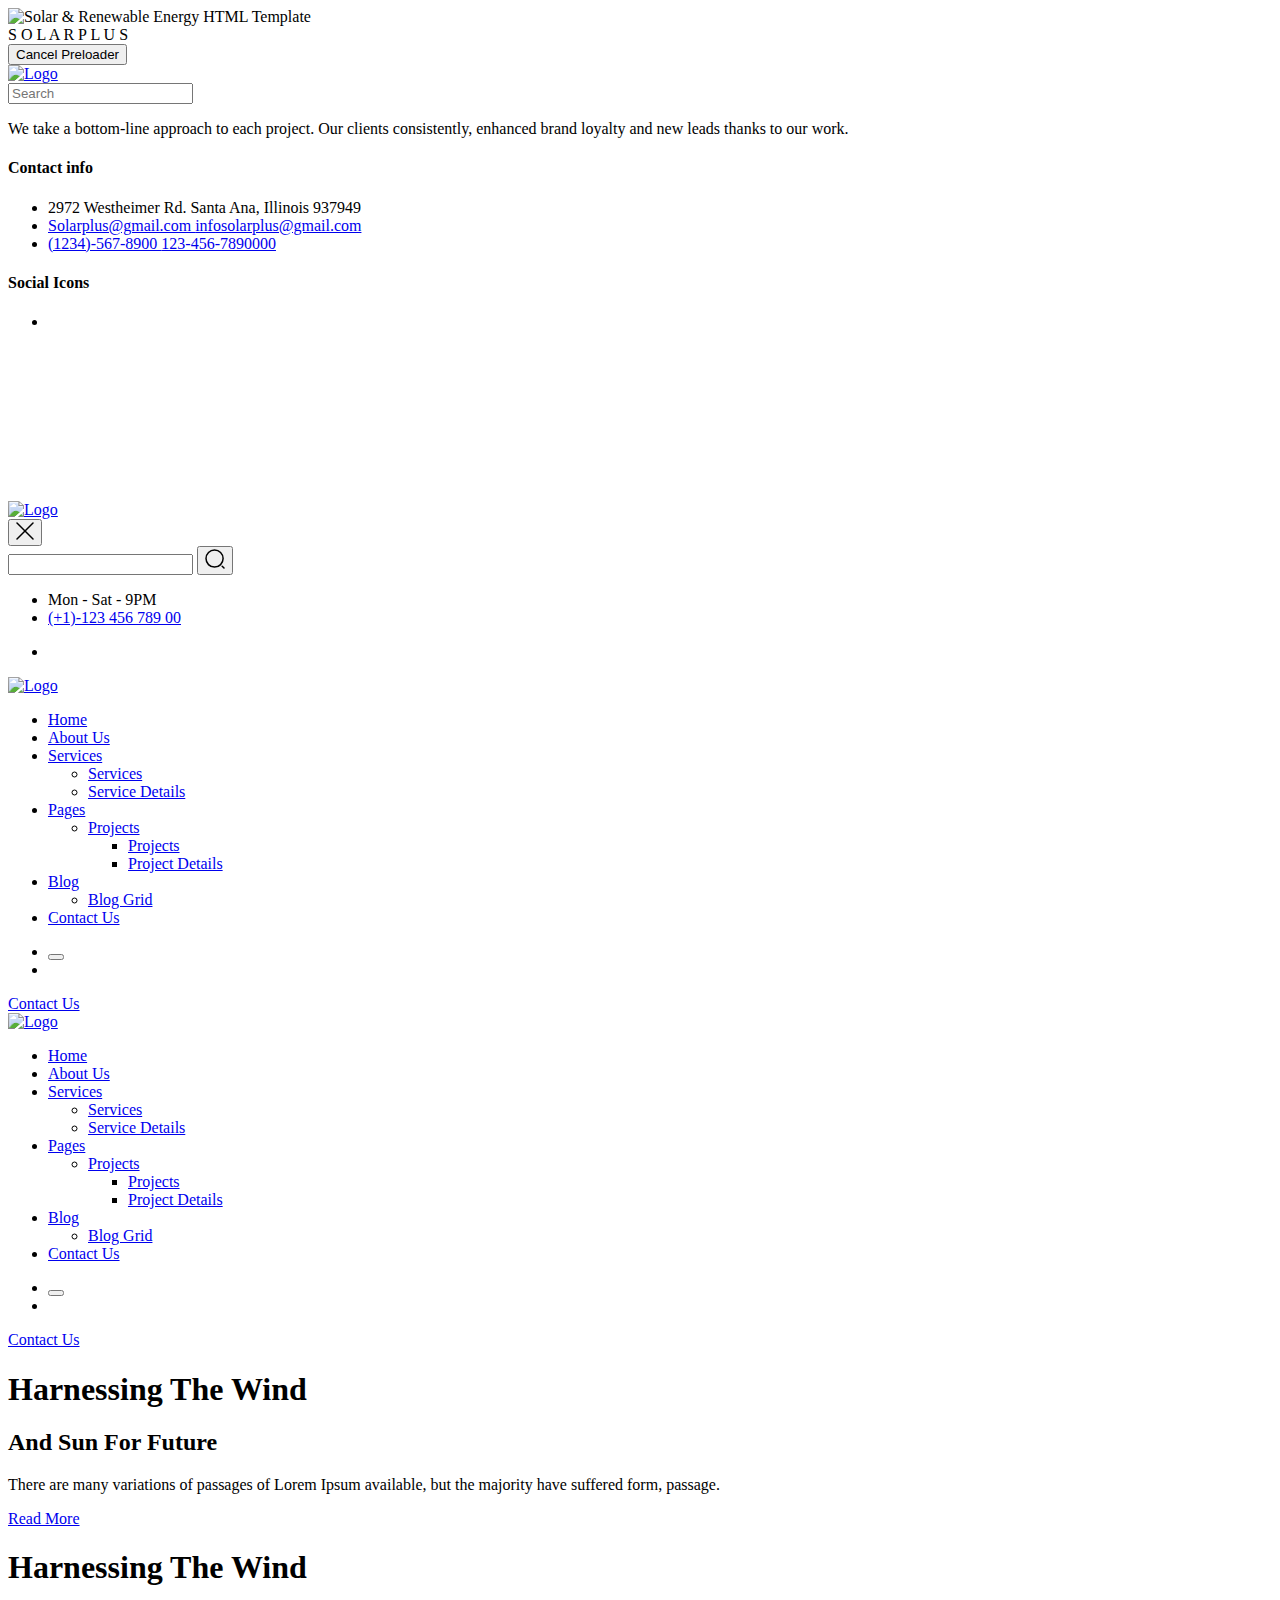
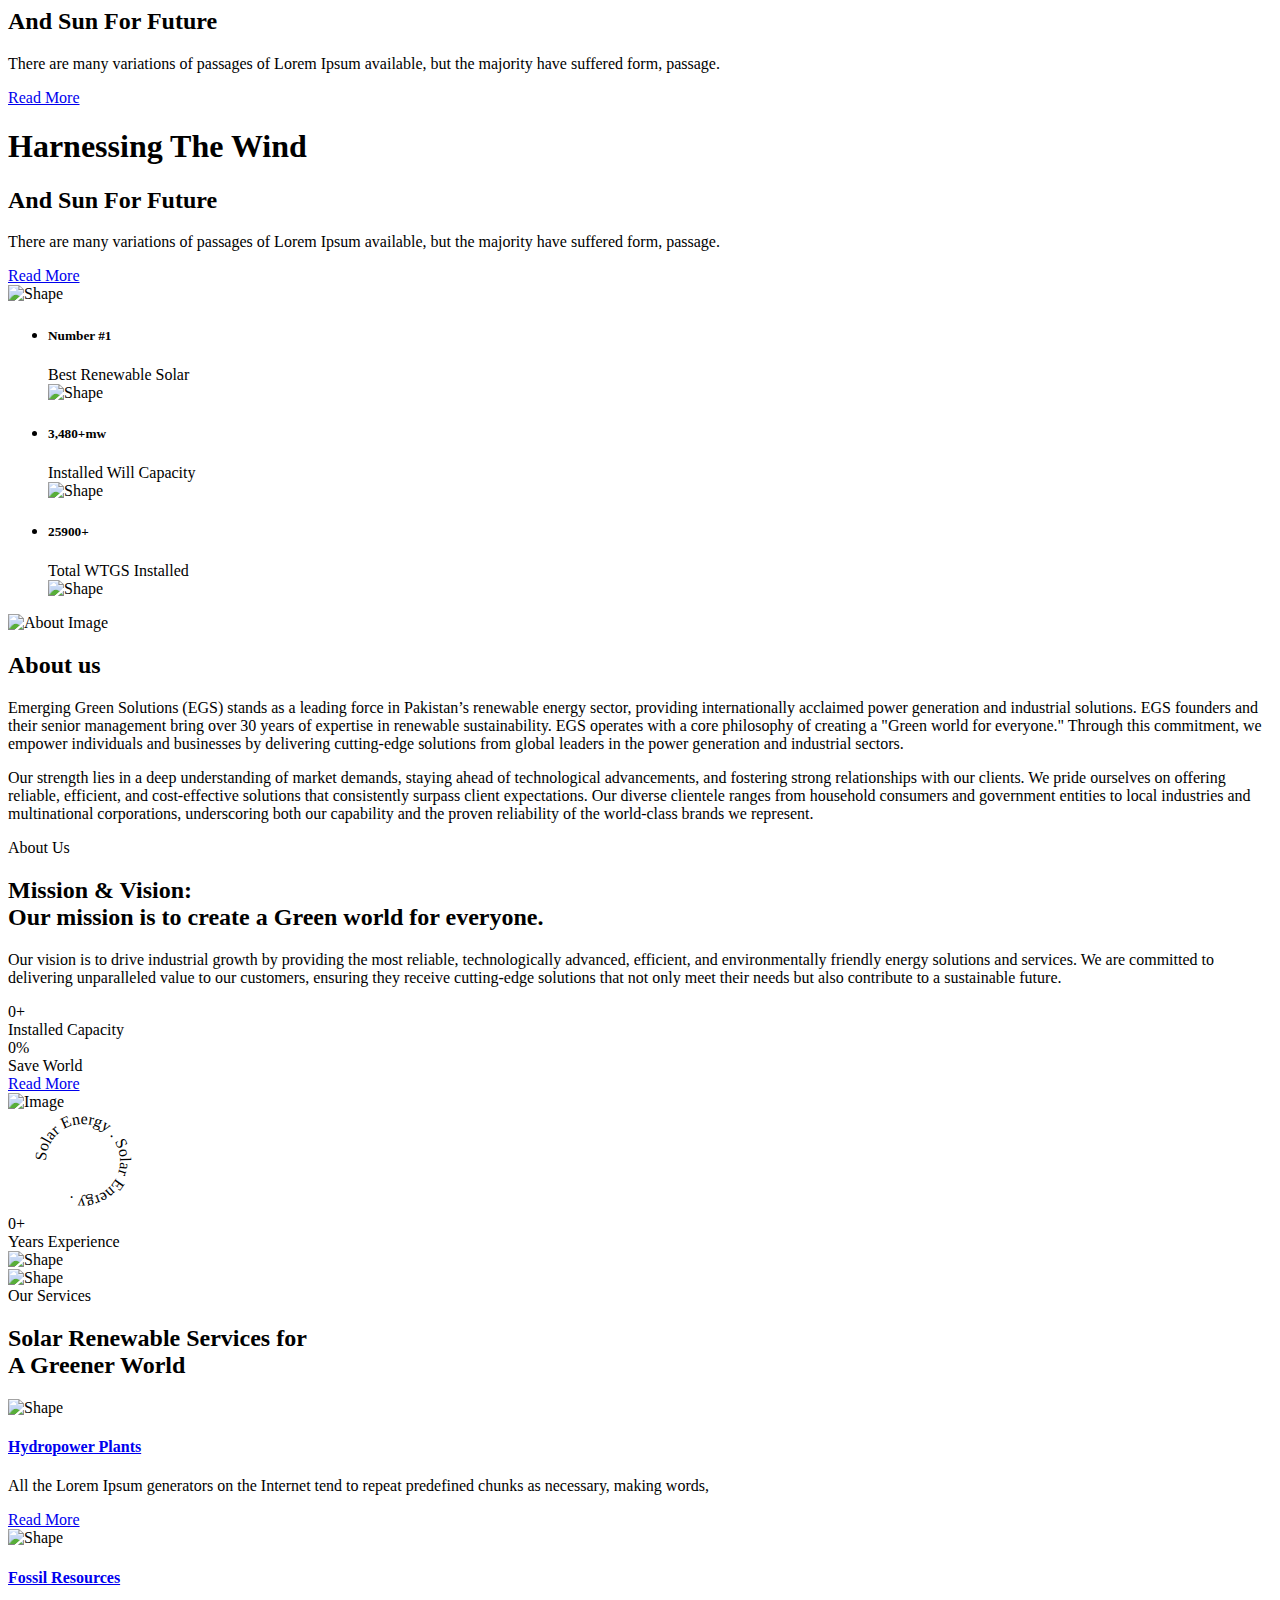
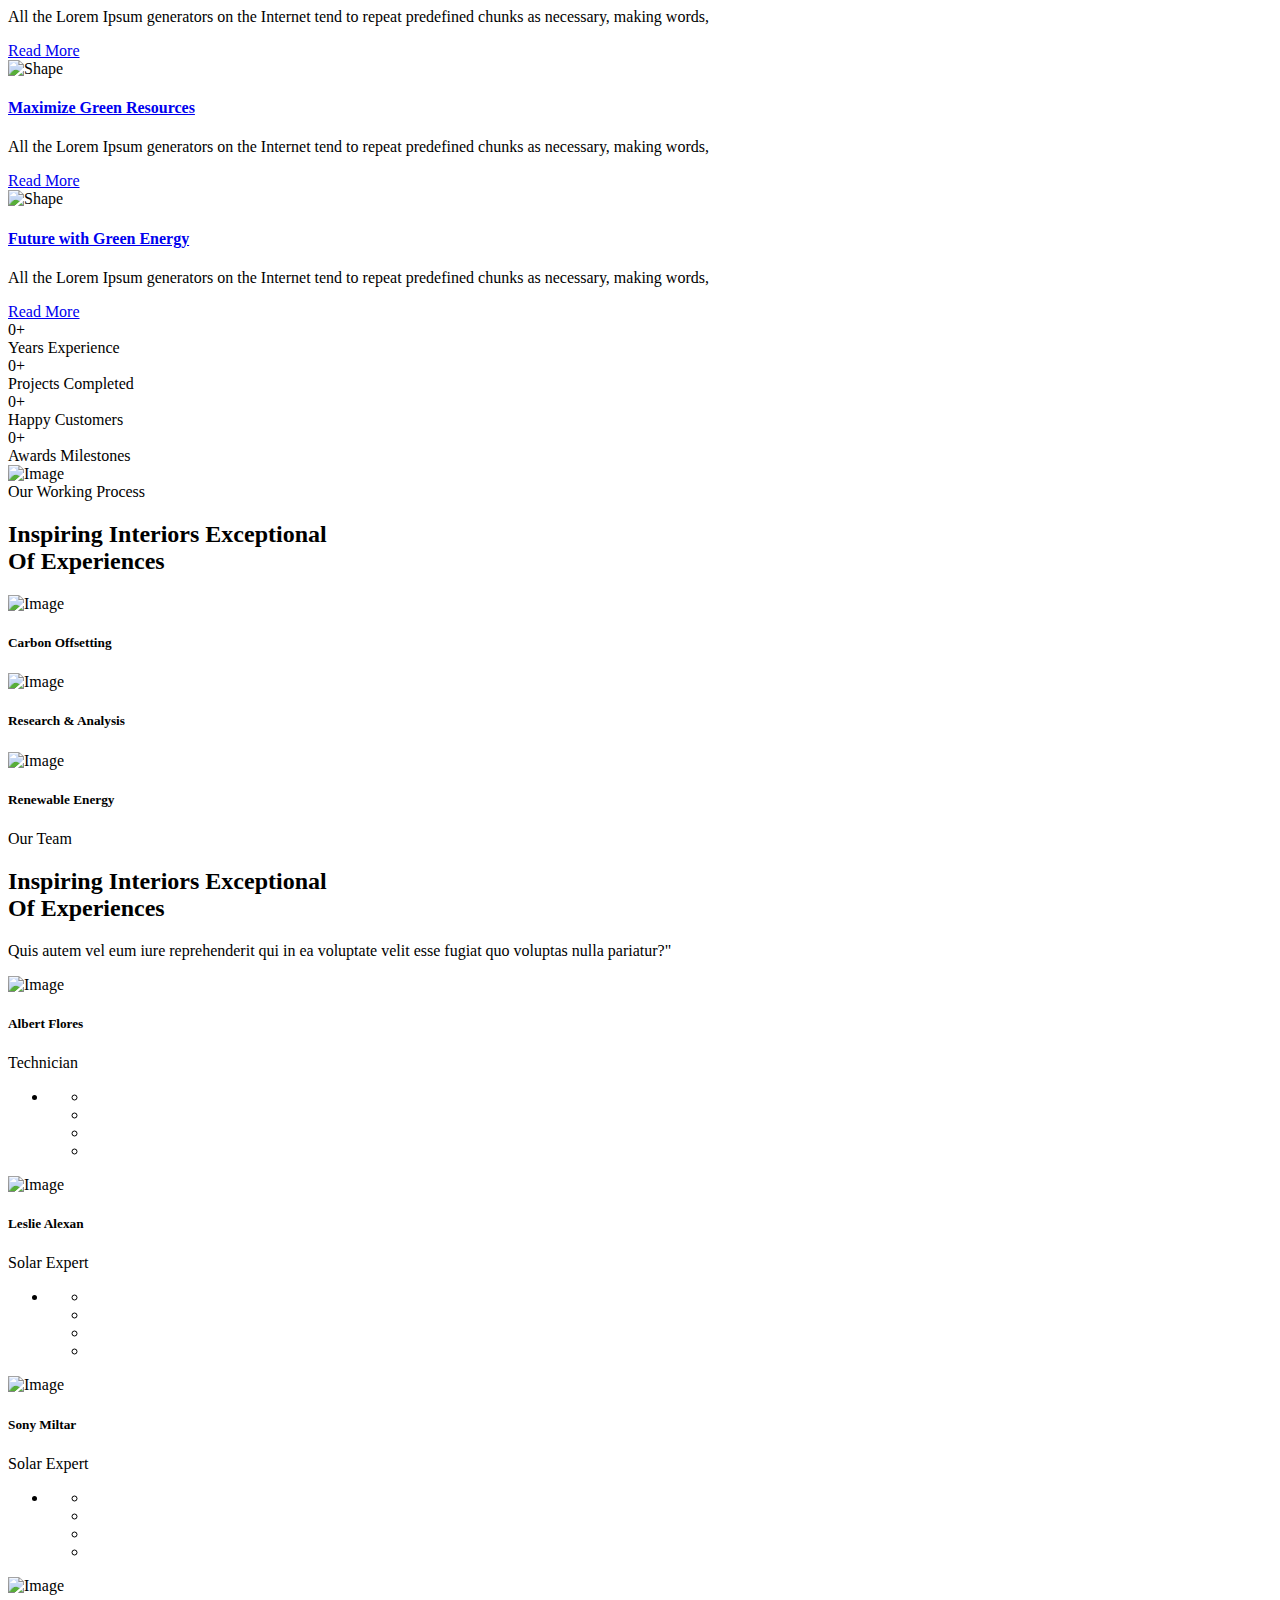
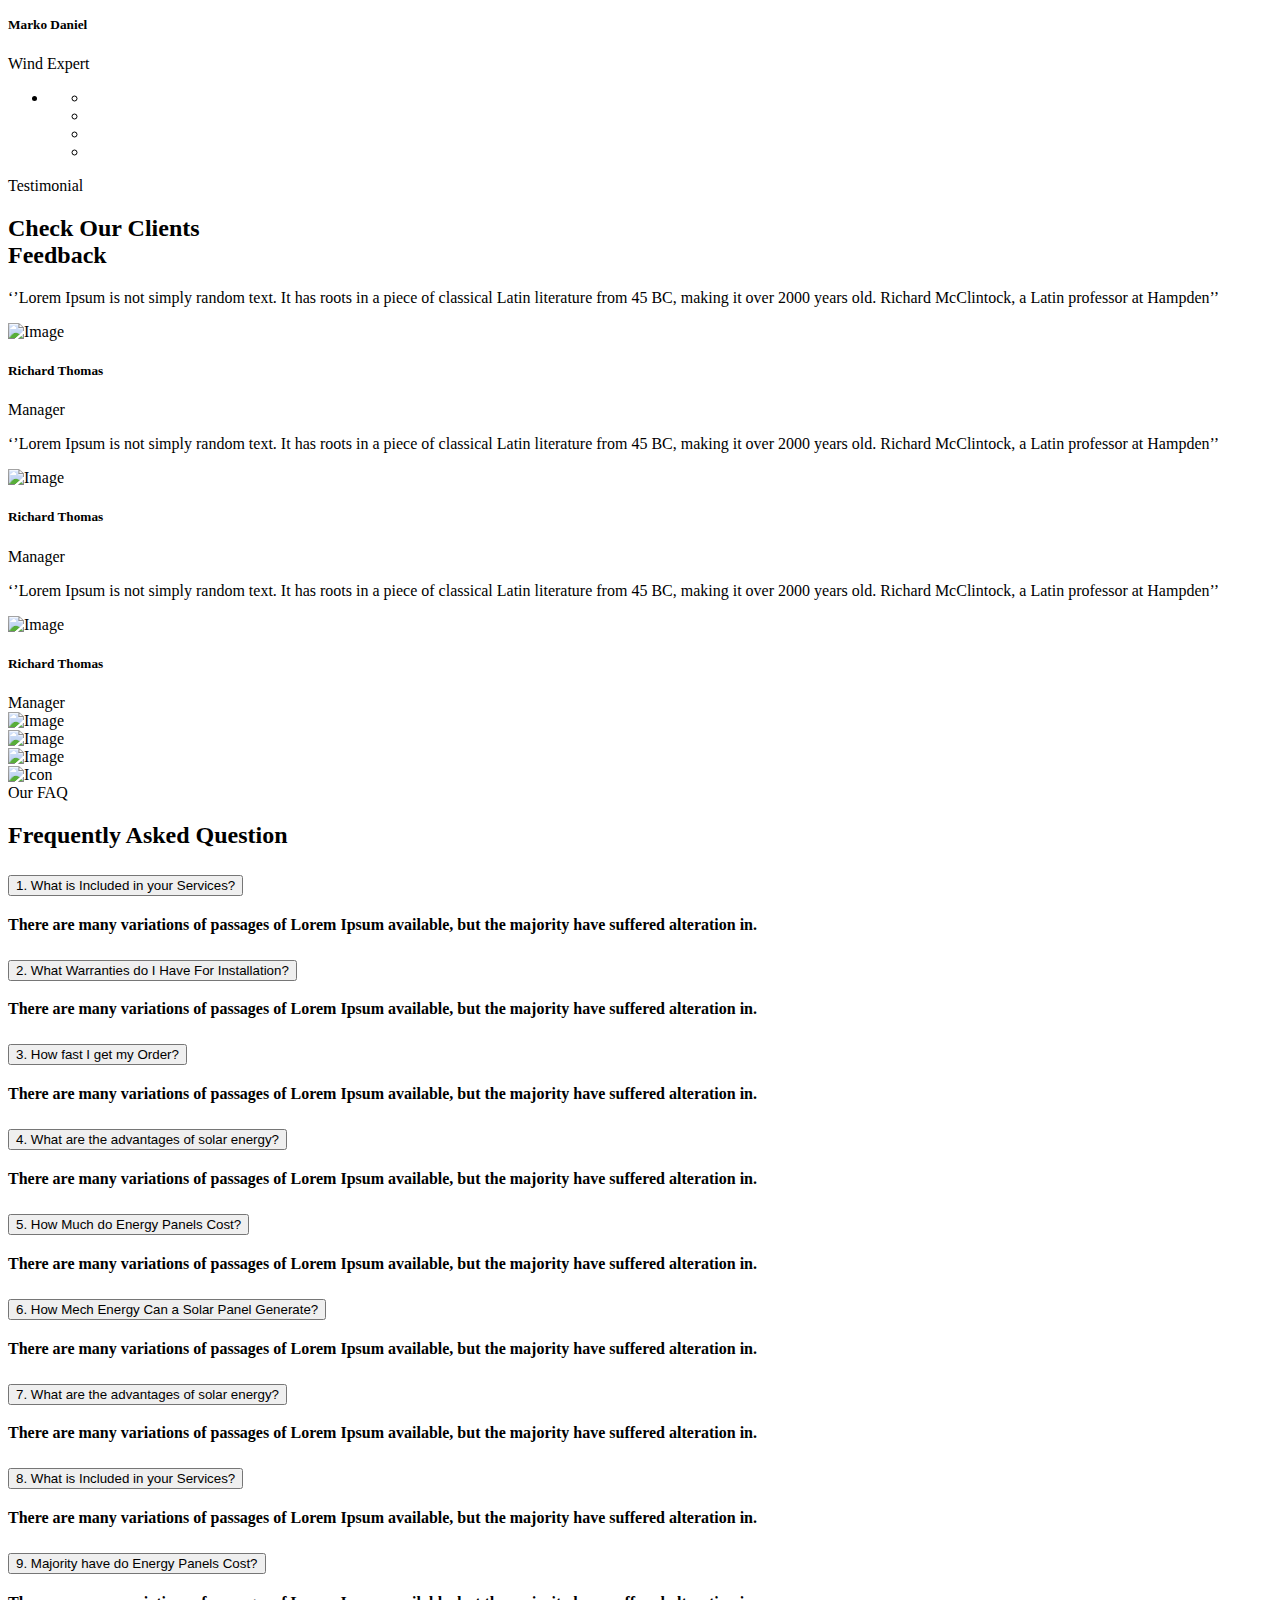
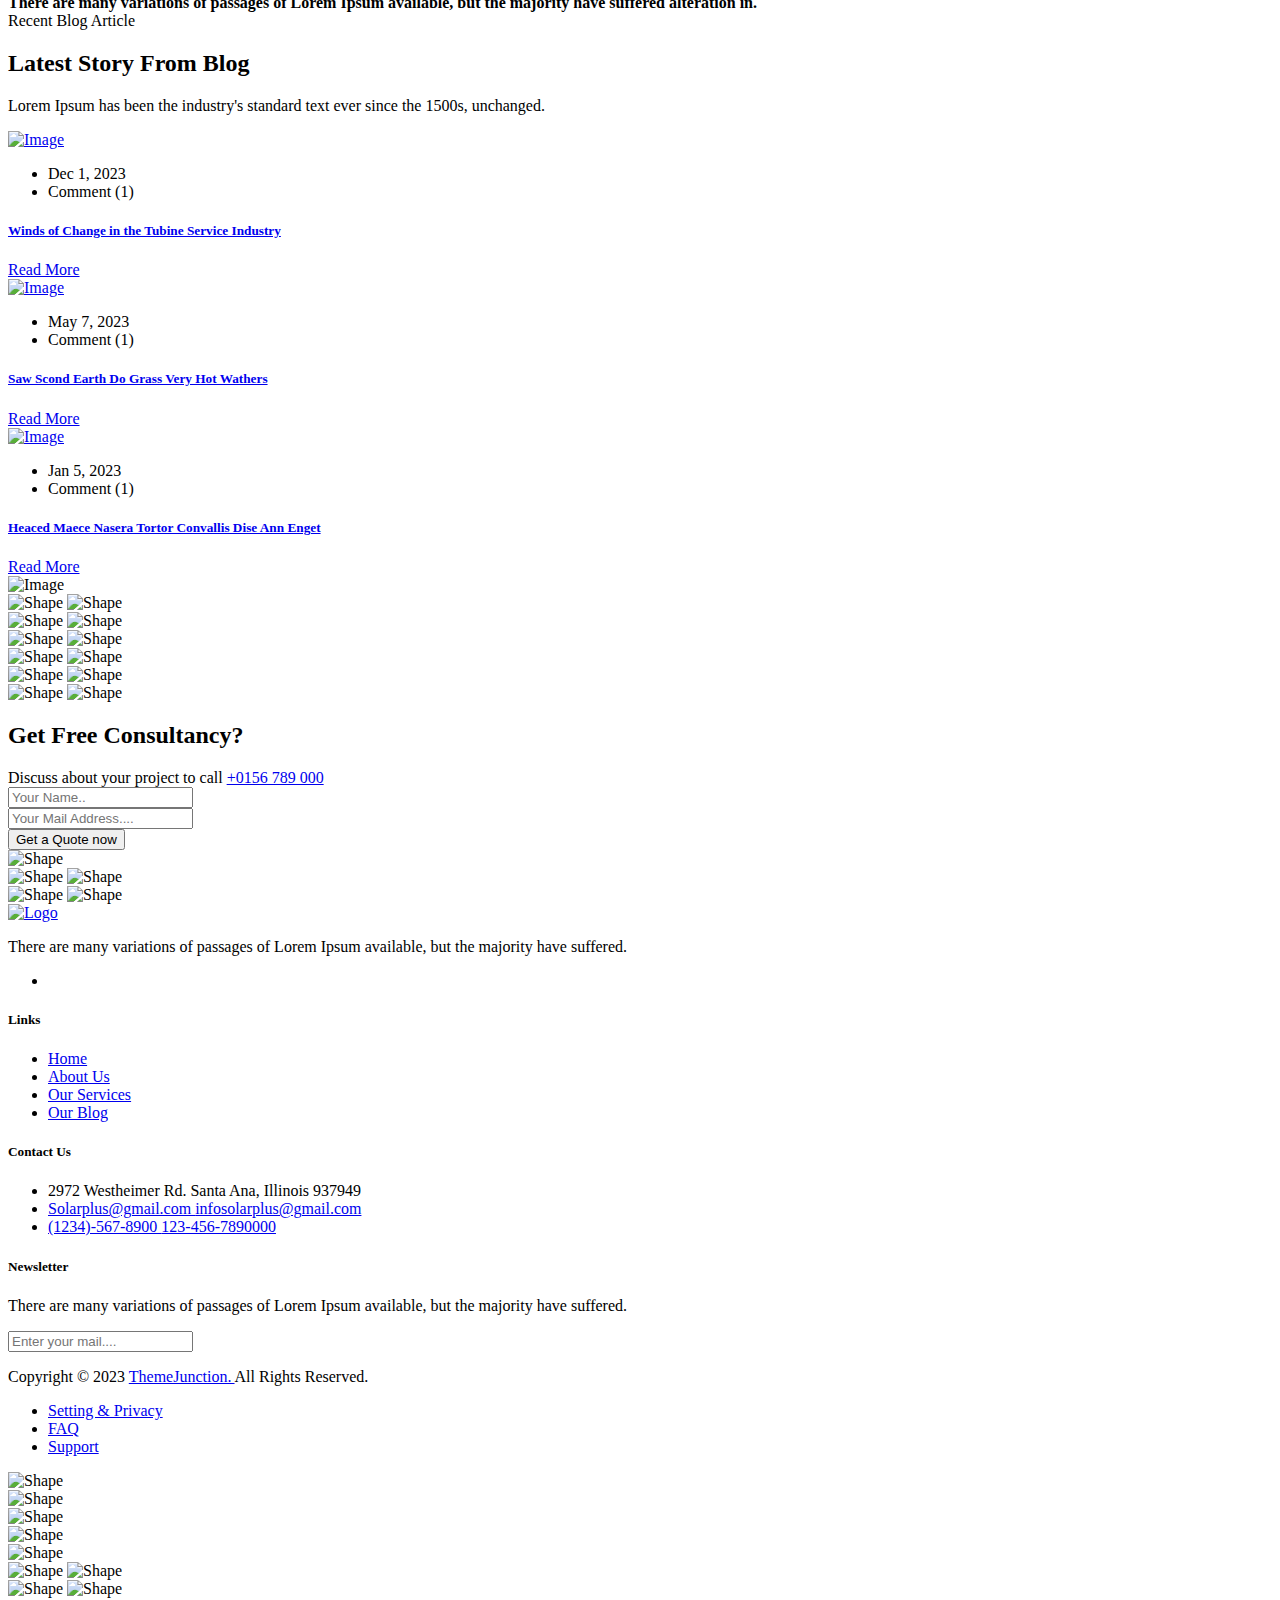
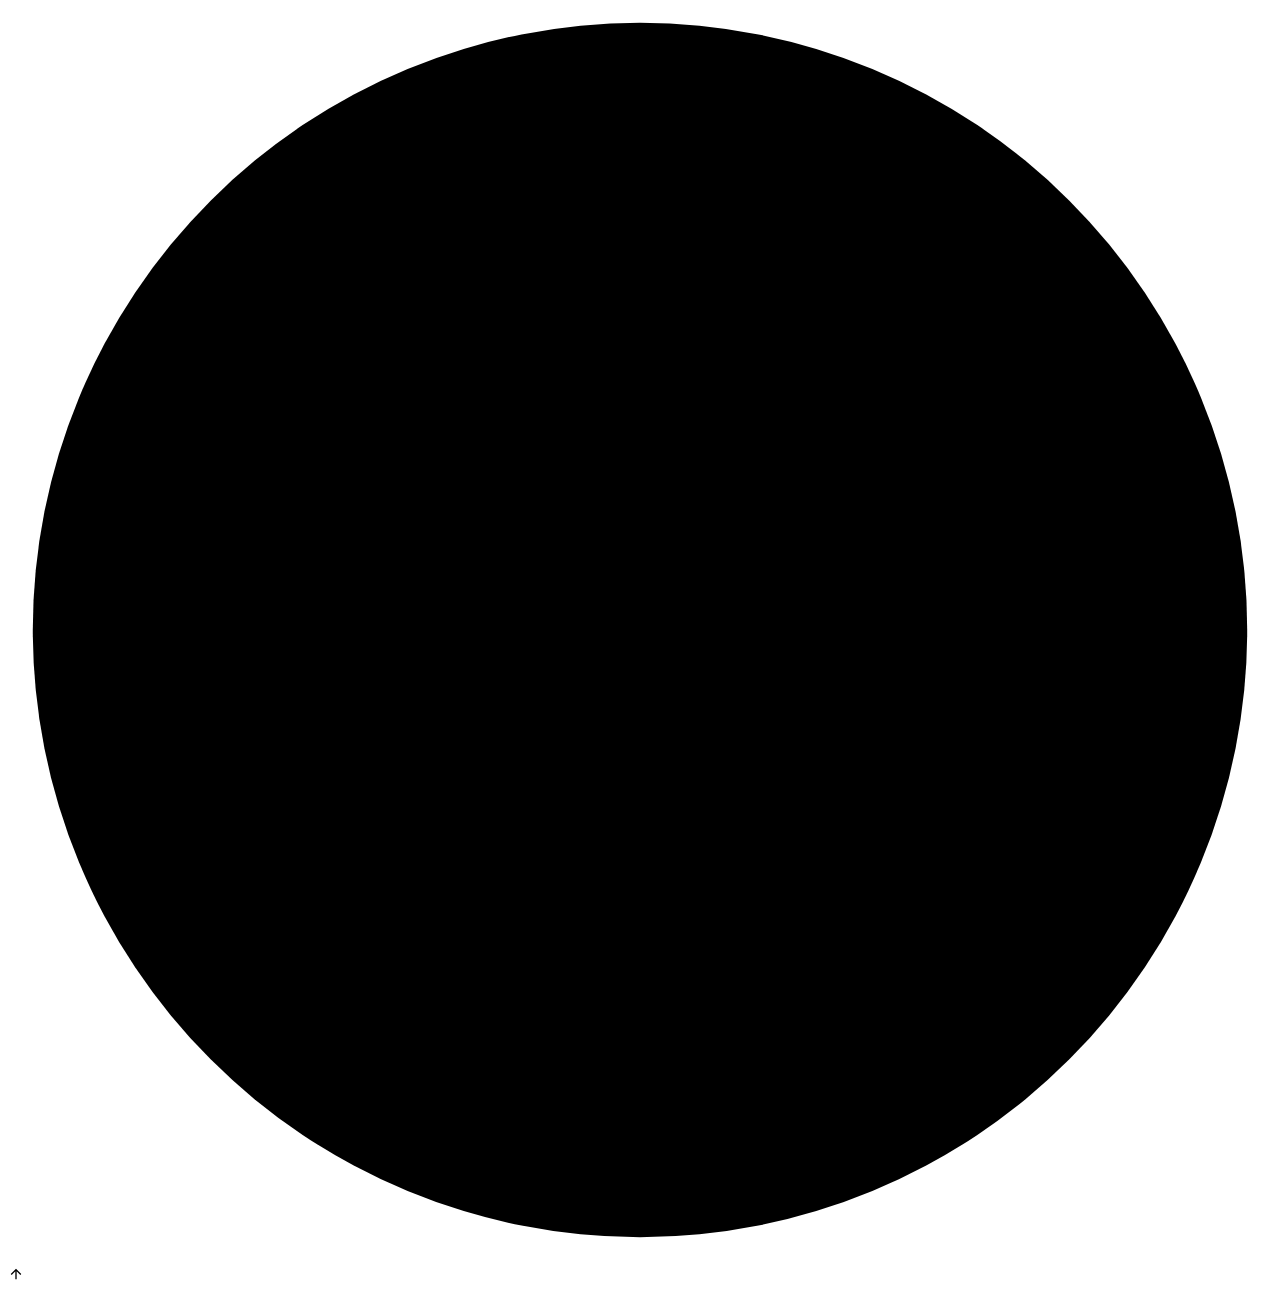
==== index.html @ 1e891305 "without ASSETS" ====
<!DOCTYPE html>
<html class="no-js" lang="en">

<head>
    <meta charset="utf-8" />
    <meta http-equiv="x-ua-compatible" content="ie=edge" />
    <meta name="viewport" content="width=device-width, initial-scale=1" />
    <meta name="description" content="" />

    <!-- Site Title -->
    <title>SolarPlus - Solar & Renewable Energy HTML Template</title>

    <!-- Place favicon.ico in the root directory -->
    <link rel="apple-touch-icon" href="assets/images/fav.svg" />
    <link rel="shortcut icon" type="image/x-icon" href="assets/images/fav.svg" />

    <!-- CSS here -->
    <link rel="stylesheet" href="assets/css/bootstrap.min.css" />
    <link rel="stylesheet" href="assets/css/font-awesome-pro.min.css" />
    <link rel="stylesheet" href="assets/css/flaticon_solar_plus.css" />
    <link rel="stylesheet" href="assets/css/swiper.min.css" />
    <link rel="stylesheet" href="assets/css/odometer.min.css" />
    <link rel="stylesheet" href="assets/css/magnific-popup.css" />
    <link rel="stylesheet" href="assets/css/meanmenu.css" />
    <link rel="stylesheet" href="assets/css/main.css" />
</head>

<body>
    <!-- Preloader start -->
    <div id="preloader" class="preloader">
        <div class="animation-preloader">
            <div class="spinner">
                <div class="loader-icon">
                    <img src="assets/images/fav.svg" alt="Solar & Renewable Energy HTML Template" />
                </div>
            </div>
            <div class="txt-loading">
                <span data-text-preloader="S" class="letters-loading"> S </span>
                <span data-text-preloader="O" class="letters-loading"> O </span>
                <span data-text-preloader="L" class="letters-loading"> L </span>
                <span data-text-preloader="A" class="letters-loading"> A </span>
                <span data-text-preloader="R" class="letters-loading"> R </span>
                <span data-text-preloader="P" class="letters-loading"> P </span>
                <span data-text-preloader="L" class="letters-loading"> L </span>
                <span data-text-preloader="U" class="letters-loading"> U </span>
                <span data-text-preloader="S" class="letters-loading"> S </span>
            </div>
        </div>
        <button class="tj-header-btn btn">Cancel Preloader</button>
    </div>
    <!-- Preloader end -->

    <!-- start: Offcanvas Area -->
    <div id="tj-overlay-bg" class="tj-overlay-canvas"></div>
    <div class="tj-offcanvas-area">
        <div class="tj-offcanvas-header d-flex align-items-center justify-content-between">
            <div class="logo-area text-center">
                <a href="index.html"><img src="assets/images/logos/main-logo.png" alt="Logo" /></a>
            </div>
            <div class="offcanvas-icon">
                <a id="canva_close" href="#">
                    <i class="fa-light fa-xmark"></i>
                </a>
            </div>
        </div>
        <div class="tj-search-box">
            <form action="#">
                <input type="text" class="form-control-1" name="search" id="search" placeholder="Search" />
                <a href="#"> <i class="fal fa-search"></i></a>
            </form>
        </div>
        <!-- Canvas Mobile Menu start -->
        <nav class="right_menu_togle mobile-navbar-menu d-lg-none" id="mobile-navbar-menu"></nav>
        <div class="canvas-content-area d-none d-lg-block">
            <div class="contact-info-list">
                <p class="des">
                    We take a bottom-line approach to each project. Our clients consistently, enhanced brand loyalty
                    and new leads thanks to our work.
                </p>
                <div class="canvas-title">
                    <h4 class="title">Contact info</h4>
                </div>
                <div class="footer-contact">
                    <ul>
                        <li><i class="flaticon-location"></i> 2972 Westheimer Rd. Santa Ana, Illinois 937949</li>
                        <li>
                            <i class="flaticon-open"></i>
                            <a href="mailto:solarplus@gmail.com">Solarplus@gmail.com </a>
                            <a href="mailto:infosolarplus@gmail.com">infosolarplus@gmail.com</a>
                        </li>
                        <li>
                            <i class="flaticon-phone"></i><a href="tel:(1234)5678900">(1234)-567-8900 </a>
                            <a class="d-block" href="tel:1234567890000">123-456-7890000</a>
                        </li>
                    </ul>
                </div>
            </div>
            <div class="offcanvas-share">
                <div class="canvas-title">
                    <h4 class="title">Social Icons</h4>
                </div>
                <ul>
                    <li>
                        <a href="#"><i class="fa-brands fa-x-twitter"></i></a>
                        <a href="#"><i class="fa-brands fa-whatsapp"></i></a>
                        <a href="#"><i class="fa-brands fa-instagram"></i></a>
                        <a href="#"><i class="fa-brands fa-facebook-f"></i></a>
                    </li>
                </ul>
            </div>
            <div class="contact-map">
                <iframe
                    src="https://maps.google.com/maps?q=manhatan&amp;t=&amp;z=13&amp;ie=UTF8&amp;iwloc=&amp;output=embed"
                    style="border: 0" allowfullscreen=""></iframe>
            </div>
        </div>
    </div>
    <!-- end: Offcanvas Area -->

    <!-- start: Search Popup -->
    <div class="search_popup">
        <div class="container">
            <div class="row">
                <div class="col-xxl-12">
                    <div class="search_wrapper">
                        <div class="search_top d-flex justify-content-between align-items-center">
                            <div class="search_logo">
                                <a href="index.html">
                                    <img src="assets/images/logos/main-logo.png" alt="Logo" />
                                </a>
                            </div>
                            <div class="search_close">
                                <button type="button" class="search_close_btn">
                                    <svg width="18" height="18" viewBox="0 0 18 18" fill="none"
                                        xmlns="http://www.w3.org/2000/svg">
                                        <path d="M17 1L1 17" stroke="currentColor" stroke-width="1.5"
                                            stroke-linecap="round" stroke-linejoin="round" />
                                        <path d="M1 1L17 17" stroke="currentColor" stroke-width="1.5"
                                            stroke-linecap="round" stroke-linejoin="round" />
                                    </svg>
                                </button>
                            </div>
                        </div>
                        <div class="search_form">
                            <form action="#">
                                <div class="search_input">
                                    <input class="search-input-field" type="text" placeholder="" />
                                    <span class="search-focus-border"></span>
                                    <button type="submit">
                                        <svg width="20" height="20" viewBox="0 0 20 20" fill="none"
                                            xmlns="http://www.w3.org/2000/svg">
                                            <path
                                                d="M9.55 18.1C14.272 18.1 18.1 14.272 18.1 9.55C18.1 4.82797 14.272 1 9.55 1C4.82797 1 1 4.82797 1 9.55C1 14.272 4.82797 18.1 9.55 18.1Z"
                                                stroke="currentColor" stroke-width="1.5" stroke-linecap="round"
                                                stroke-linejoin="round" />
                                            <path d="M19.0002 19.0002L17.2002 17.2002" stroke="currentColor"
                                                stroke-width="1.5" stroke-linecap="round" stroke-linejoin="round" />
                                        </svg>
                                    </button>
                                </div>
                            </form>
                        </div>
                    </div>
                </div>
            </div>
        </div>
    </div>
    <div class="search-popup-overlay"></div>
    <!-- end: Search Popup -->

    <!-- start: Header Area -->
    <header class="tj-header-area header-absolute header-1">
        <div class="tj-header-topbar-area">
            <div class="container">
                <div class="row">
                    <div class="col-lg-12">
                        <div class="header-content-area">
                            <div class="header-info">
                                <ul>
                                    <li><i class="flaticon-back-in-time"></i>Mon - Sat - 9PM</li>
                                    <li>
                                        <i class="flaticon-phone"></i><a href="tel:(+1)-12345678900">(+1)-123 456 789
                                            00</a>
                                    </li>
                                </ul>
                            </div>
                            <div class="header-share">
                                <ul>
                                    <li>
                                        <a href="#"><i class="fa-brands fa-x-twitter"></i></a>
                                        <a href="#"><i class="fa-brands fa-whatsapp"></i></a>
                                        <a href="#"><i class="fa-brands fa-instagram"></i></a>
                                        <a href="#"><i class="fa-brands fa-facebook-f"></i></a>
                                    </li>
                                </ul>
                            </div>
                        </div>
                    </div>
                </div>
            </div>
        </div>
        <div class="tj-bottom-content-area">
            <div class="container">
                <div class="row">
                    <div class="col-lg-12">
                        <div class="bottom-content-area">
                            <div class="menu-area">
                                <div class="logo-area">
                                    <a href="index.html"><img src="assets/images/logos/main-logo.png" alt="Logo" /></a>
                                </div>
                                <div class="tj-menu-area d-lg-block d-none">
                                    <nav>
                                        <ul>
                                            <li>
                                                <a href="index.html">Home</a>
                                                
                                            </li>
                                            <li>
                                                <a href="about-us.html">About Us</a>
                                            </li>
                                            <li class="has-dropdown">
                                                <a href="services.html">Services</a>
                                                <ul class="sub-menu">
                                                    <li>
                                                        <a href="services.html">Services</a>
                                                    </li>
                                                    <li>
                                                        <a href="service-details.html">Service Details</a>
                                                    </li>
                                                </ul>
                                            </li>
                                            <li class="has-dropdown">
                                                <a href="javascript:void(0)">Pages</a>
                                                <ul class="sub-menu">
                                                    <li class="has-dropdown">
                                                        <a href="project.html">Projects</a>
                                                        <ul class="sub-menu">
                                                            <li>
                                                                <a href="project.html">Projects</a>
                                                            </li>
                                                            <li>
                                                                <a href="project-details.html">Project Details</a>
                                                            </li>
                                                        </ul>
                                                    </li>

                                                </ul>
                                            </li>
                                            <li class="has-dropdown">
                                                <a href="blog.html">Blog</a>
                                                <ul class="sub-menu">
                                                    <li>
                                                        <a href="blog-grid.html">Blog Grid</a>
                                                    </li>
                                                </ul>
                                            </li>
                                            <li><a href="contact.html">Contact Us</a></li>
                                        </ul>
                                    </nav>
                                </div>
                            </div>
                            <div class="info-right-item">
                                <div class="info-navbar">
                                    <ul>
                                        <li class="header_searce">
                                            <button class="search-btn">
                                                <i class="flaticon-search"></i>
                                            </button>
                                        </li>
                                        <li>
                                            <a class="canva_expander nav-menu-link menu-button" href="#"><i
                                            class="flaticon-menu"></i></a>
                                        </li>
                                    </ul>
                                </div>
                                <div class="info-item d-none d-md-block">
                                    <a class="tj-header-btn btn" href="contact.html">Contact Us <i
                                    class="flaticon-right-arrow"></i></a>
                                </div>
                            </div>
                        </div>
                    </div>
                </div>
            </div>
        </div>
    </header>
    <header class="tj-header-area header-sticky header-1">
        <div class="tj-bottom-content-area">
            <div class="container">
                <div class="row">
                    <div class="col-lg-12">
                        <div class="bottom-content-area">
                            <div class="menu-area">
                                <div class="logo-area">
                                    <a href="index.html"><img src="assets/images/logos/main-logo.png" alt="Logo" /></a>
                                </div>
                                <div class="tj-menu-area d-lg-block d-none" id="main-menu">
                                    <nav id="mobile-menu">
                                        <ul>
                                            <li class="has-dropdown current-menu-item">
                                                <a href="index.html">Home</a>
                                            </li>
                                            <li>
                                                <a href="about-us.html">About Us</a>
                                            </li>
                                            <li class="has-dropdown">
                                                <a href="services.html">Services</a>
                                                <ul class="sub-menu">
                                                    <li>
                                                        <a href="services.html">Services</a>
                                                    </li>
                                                    <li>
                                                        <a href="service-details.html">Service Details</a>
                                                    </li>
                                                </ul>
                                            </li>
                                            <li class="has-dropdown">
                                                <a href="javascript:void(0)">Pages</a>
                                                <ul class="sub-menu">
                                                    <li class="has-dropdown">
                                                        <a href="project.html">Projects</a>
                                                        <ul class="sub-menu">
                                                            <li>
                                                                <a href="project.html">Projects</a>
                                                            </li>
                                                            <li>
                                                                <a href="project-details.html">Project Details</a>
                                                            </li>
                                                        </ul>
                                                    </li>

                                                </ul>
                                            </li>
                                            <li class="has-dropdown">
                                                <a href="blog.html">Blog</a>
                                                <ul class="sub-menu">
                                                    <li>
                                                        <a href="blog-grid.html">Blog Grid</a>
                                                    </li>

                                                </ul>
                                            </li>
                                            <li><a href="contact.html">Contact Us</a></li>
                                        </ul>
                                    </nav>
                                </div>
                            </div>
                            <div class="info-right-item">
                                <div class="info-navbar">
                                    <ul>
                                        <li class="header_searce">
                                            <button class="search-btn">
                                                <i class="flaticon-search"></i>
                                            </button>
                                        </li>
                                        <li>
                                            <a class="canva_expander nav-menu-link menu-button" href="#"><i
                                            class="flaticon-menu"></i></a>
                                        </li>
                                    </ul>
                                </div>
                                <div class="info-item d-none d-md-block">
                                    <a class="tj-header-btn btn" href="contact.html">Contact Us <i
                                    class="flaticon-right-arrow"></i></a>
                                </div>
                            </div>
                        </div>
                    </div>
                </div>
            </div>
        </div>
    </header>
    <!-- end: Header Area -->

    <main class="site-main">
        <!--=========== Slider Section Start =========-->
        <section class="tj-slider-section">
            <div class="swiper hero-slider">
                <div class="swiper-wrapper">
                    <div class="swiper-slide tj-slider-item">
                        <div class="slider-bg-image" data-bg-image="assets/images/banner/banner-1.jpg"></div>
                        <div class="container">
                            <div class="slider-content">
                                <h1 class="slider-title">Harnessing The Wind</h1>
                                <h2 class="slider-sub-title">And Sun <span>For Future</span></h2>
                                <div class="slider-text">
                                    <div class="desc">
                                        <p>
                                            There are many variations of passages of Lorem Ipsum available, but the
                                            majority have suffered form, passage.
                                        </p>
                                    </div>
                                    <div class="slider-button d-flex">
                                        <a class="tj-transparent-btn btn" href="contact.html">
                                            Read More <i class="flaticon-right-arrow"></i>
                                        </a>
                                    </div>
                                </div>
                            </div>
                        </div>
                    </div>
                    <div class="swiper-slide tj-slider-item">
                        <div class="slider-bg-image" data-bg-image="assets/images/banner/banner-2.jpg"></div>
                        <div class="container">
                            <div class="slider-content">
                                <h1 class="slider-title">Harnessing The Wind</h1>
                                <h2 class="slider-sub-title">And Sun <span>For Future</span></h2>
                                <div class="slider-text">
                                    <div class="desc">
                                        <p>
                                            There are many variations of passages of Lorem Ipsum available, but the
                                            majority have suffered form, passage.
                                        </p>
                                    </div>
                                    <div class="slider-button d-flex">
                                        <a class="tj-transparent-btn btn" href="contact.html">
                                            Read More <i class="flaticon-right-arrow"></i>
                                        </a>
                                    </div>
                                </div>
                            </div>
                        </div>
                    </div>
                    <div class="swiper-slide tj-slider-item">
                        <div class="slider-bg-image" data-bg-image="assets/images/banner/banner-3.jpg"></div>
                        <div class="container">
                            <div class="slider-content">
                                <h1 class="slider-title">Harnessing The Wind</h1>
                                <h2 class="slider-sub-title">And Sun <span>For Future</span></h2>
                                <div class="slider-text">
                                    <div class="desc">
                                        <p>
                                            There are many variations of passages of Lorem Ipsum available, but the
                                            majority have suffered form, passage.
                                        </p>
                                    </div>
                                    <div class="slider-button d-flex">
                                        <a class="tj-transparent-btn btn" href="contact.html">
                                            Read More <i class="flaticon-right-arrow"></i>
                                        </a>
                                    </div>
                                </div>
                            </div>
                        </div>
                    </div>
                </div>
                <div class="swiper-pagination"></div>
            </div>
            <div class="slider-sec-shape">
                <img src="assets/images/shape/hero-shape.svg" alt="Shape" />
            </div>
            <div class="tj-service-item">
                <ul class="dot-style">
                    <li>
                        <div class="service-content">
                            <div class="service-icon">
                                <i class="flaticon-solar-panel"></i>
                            </div>
                            <div class="service-text">
                                <h5 class="title">Number #1</h5>
                                <span class="sub-title">Best Renewable Solar</span>
                            </div>
                            <div class="item-shape">
                                <img src="assets/images/shape/service-1.svg" alt="Shape" />
                            </div>
                        </div>
                    </li>
                    <li>
                        <div class="service-content">
                            <div class="service-icon">
                                <i class="flaticon-solar-energy"></i>
                            </div>
                            <div class="service-text">
                                <h5 class="title">3,480+mw</h5>
                                <span class="sub-title">Installed Will Capacity</span>
                            </div>
                            <div class="item-shape">
                                <img src="assets/images/shape/service-1.svg" alt="Shape" />
                            </div>
                        </div>
                    </li>
                    <li>
                        <div class="service-content">
                            <div class="service-icon">
                                <i class="flaticon-battery"></i>
                            </div>
                            <div class="service-text">
                                <h5 class="title">25900+</h5>
                                <span class="sub-title">Total WTGS Installed</span>
                            </div>
                            <div class="item-shape">
                                <img src="assets/images/shape/service-1.svg" alt="Shape" />
                            </div>
                        </div>
                    </li>
                </ul>
            </div>
        </section>
        <!--=========== Slider Section End =========-->

        <!--=========== About Section Start =========-->
        <!-- <section class=""></section>
        <div class="container">
            <div class="row align-items-center">
                
                <div class="col-xl-7 col-lg-7">
                    <div>
                        <div class="about-lg-image">
                            <img src="assets/images/about/about11.jpg" alt="Image" />
                            
                        </div>
                    </div>
                </div>
                <div class="col-xl-5 col-lg-5">
                    <div class="about-content-one">
                        <div class="tj-sec-heading">
                            <h2 class="sec-title">
                                About us <br />
                            </h2>
                            <div class="check">
                                <p>
                                    Emerging Green Solutions (EGS) stands as a leading force in Pakistan’s renewable energy sector, 
                                    providing internationally acclaimed power generation and industrial solutions. EGS founders and
                                     their senior management brings over 30 years of expertise in renewable sustainability, EGS operates 
                                     with a core philosophy of creating a "Green world for everyone." Through this commitment,
                                      we empower individuals and businesses by delivering 
                                    cutting-edge solutions from global leaders in the power generation and industrial sectors.
                                </p>
                            </div>
                            <div>
                                <p class="checkthis"></p>
                                    Our strength lies in a deep understanding of market demands, staying ahead of technological advancements,
                                     and fostering strong relationships with our clients. We pride ourselves on offering reliable, efficient,
                                      and cost-effective solutions that consistently surpass client expectations. Our diverse clientele ranges 
                                      from household consumers and government entities to local industries and multinational corporations, 
                                      underscoring both our capability and the proven reliability of the world-class brands we represent.
                                </p>
                            </div>
                        </div>
                    </div>
                </div>
            </div>
        </div>
    </section> -->
    <section class="about-section">
        <div class="container">
            <div class="row align-items-center">
                <!-- Image Section -->
                <div class="col-12 col-lg-6 mb-4 mb-lg-0">
                    <div class="about-lg-image">
                        <img src="assets/images/about/about11.jpg" alt="About Image" class="img-fluid" />
                    </div>
                </div>
                <!-- Content Section -->
                <div class="col-12 col-lg-6">
                    <div class="about-content">
                        <h2 class="section-title">About us</h2>
                        <!-- First paragraph -->
                        <div class="content-text">
                            <p class="text-primary">
                                Emerging Green Solutions (EGS) stands as a leading force in Pakistan’s renewable energy sector,
                                providing internationally acclaimed power generation and industrial solutions. EGS founders and
                                their senior management bring over 30 years of expertise in renewable sustainability. EGS operates
                                with a core philosophy of creating a "Green world for everyone." Through this commitment,
                                we empower individuals and businesses by delivering cutting-edge solutions from global leaders in
                                the power generation and industrial sectors.
                            </p>
                        </div>
                        <!-- Second paragraph -->
                        <div class="content-text">
                            <p class="text-secondary">
                                Our strength lies in a deep understanding of market demands, staying ahead of technological advancements,
                                and fostering strong relationships with our clients. We pride ourselves on offering reliable, efficient,
                                and cost-effective solutions that consistently surpass client expectations. Our diverse clientele ranges
                                from household consumers and government entities to local industries and multinational corporations,
                                underscoring both our capability and the proven reliability of the world-class brands we represent.
                            </p>
                        </div>
                    </div>
                </div>
            </div>
        </div>
    </section>
    




        <section class="tj-about-section">
            <div class="container">
                <div class="row align-items-center">
                    <div class="col-xl-7 col-lg-12">
                        <div class="about-content-one">
                            <div class="tj-sec-heading">
                                <span class="sub-title">About Us</span>
                                <h2 class="sec-title">
                                    Mission & Vision: <br />
                                    <span>Our mission is to create a Green world for everyone.</span>
                                </h2>
                                <div class="desc">
                                    <p>
                                        Our vision is to drive industrial growth by providing the most reliable, technologically advanced,
                                         efficient, and environmentally friendly energy solutions and services. We are committed to delivering
                                          unparalleled value to our customers, ensuring they receive cutting-edge solutions that not only meet
                                           their needs but also contribute to a sustainable future.
                                    </p> 
                                </div>
                            </div>
                            <div class="fun-fact-area">
                                <div class="counter-item">
                                    <div class="about-icon">
                                        <i class="flaticon-solar-panel-1"></i>
                                    </div>
                                    <div class="counter-number">
                                        <div class="tj-count">
                                            <span class="odometer" data-count="14000">0</span>+
                                        </div>
                                        <span class="sub-title">Installed Capacity</span>
                                    </div>
                                </div>
                                <div class="counter-item">
                                    <div class="about-icon">
                                        <i class="flaticon-solar-cell"></i>
                                    </div>
                                    <div class="counter-number">
                                        <div class="tj-count"><span class="odometer" data-count="70">0</span>%</div>
                                        <span class="sub-title">Save World</span>
                                    </div>
                                </div>
                            </div>
                            <div class="tj-about-button d-flex">
                                <a class="tj-primary-btn btn" href="about-us.html">
                                    Read More <i class="flaticon-right-arrow"></i>
                                </a>
                            </div>
                        </div>
                    </div>
                    <div class="col-xl-5 col-lg-12">
                        <div class="about-image-group">
                            <div class="about-lg-image">
                                <img src="assets/images/about/about-1.jpg" alt="Image" />
                                <div class="about-circle">
                                    <div class="video-play">
                                        <a class="venobox popup-videos-button" data-autoplay="true" data-vbtype="video"
                                            href="https://www.youtube.com/watch?v=ADmQTw4qqTY">
                                            <i class="fa-solid fa-play"></i>
                                            <svg class="shape-1" viewBox="0 0 100 100" width="150" height="100">
                                                <defs>
                                                    <path id="circle" d="
                                                          M 50, 50
                                                          m -37, 0
                                                          a 37,37 0 1,1 74,0
                                                          a 37,37 0 1,1 -74,0" />
                                                </defs>
                                                <text font-size="16">
                                                    <textPath xlink:href="#circle" class="shape-1">
                                                        Solar Energy . Solar Energy .
                                                    </textPath>
                                                </text>
                                            </svg>
                                        </a>
                                    </div>
                                </div>
                            </div>
                            <div class="about-experience">
                                <div class="about-icon">
                                    <i class="flaticon-experience-1"></i>
                                </div>
                                <div class="counter-number">
                                    <div class="tj-count"><span class="odometer" data-count="25">0</span>+</div>
                                    <span class="sub-title">Years Experience</span>
                                </div>
                                <div class="about-shape">
                                    <img src="assets/images/shape/service-1.svg" alt="Shape" />
                                </div>
                            </div>
                        </div>
                    </div>
                </div>
            </div>
            <div class="sec-shape">
                <img src="assets/images/shape/service-1.svg" alt="Shape" />
            </div>
        </section>
        <!--=========== About Section End =========-->

        <!--=========== Service Section Start =========-->
        <section class="tj-service-section">
            <div class="container">
                <div class="row">
                    <div class="col-lg-12">
                        <div class="tj-sec-heading text-center">
                            <span class="sub-title">Our Services</span>
                            <h2 class="sec-title">
                                Solar Renewable Services for <br />
                                <span>A Greener World</span>
                            </h2>
                        </div>
                    </div>
                </div>
                <div class="row">
                    <div class="col-lg-6">
                        <div class="tj-service-item-two">
                            <div class="service-icon-box">
                                <div class="service-icon hover-shape-border">
                                    <i class="flaticon-environmental"></i>
                                    <div class="icon-shape">
                                        <span class="border-shadow shadow-1"></span>
                                        <span class="border-shadow shadow-2"></span>
                                        <span class="border-shadow shadow-3"></span>
                                    </div>
                                </div>
                                <div class="item-shape">
                                    <img src="assets/images/shape/shape-1.svg" alt="Shape" />
                                </div>
                            </div>
                            <div class="service-content">
                                <h4 class="title"><a href="service-details.html">Hydropower Plants</a></h4>
                                <div class="desc">
                                    <p>
                                        All the Lorem Ipsum generators on the Internet tend to repeat predefined
                                        chunks as necessary, making words,
                                    </p>
                                </div>
                                <div class="read-more">
                                    <a class="link" href="service-details.html">Read More <i
                                    class="flaticon-right-arrow"></i></a>
                                </div>
                            </div>
                        </div>
                    </div>
                    <div class="col-lg-6">
                        <div class="tj-service-item-two">
                            <div class="service-icon-box">
                                <div class="service-icon hover-shape-border">
                                    <i class="flaticon-save-energy"></i>
                                    <div class="icon-shape">
                                        <span class="border-shadow shadow-1"></span>
                                        <span class="border-shadow shadow-2"></span>
                                        <span class="border-shadow shadow-3"></span>
                                    </div>
                                </div>
                                <div class="item-shape">
                                    <img src="assets/images/shape/shape-1.svg" alt="Shape" />
                                </div>
                            </div>
                            <div class="service-content">
                                <h4 class="title"><a href="service-details.html">Fossil Resources</a></h4>
                                <div class="desc">
                                    <p>
                                        All the Lorem Ipsum generators on the Internet tend to repeat predefined
                                        chunks as necessary, making words,
                                    </p>
                                </div>
                                <div class="read-more">
                                    <a class="link" href="service-details.html">Read More <i
                                    class="flaticon-right-arrow"></i></a>
                                </div>
                            </div>
                        </div>
                    </div>
                    <div class="col-lg-6">
                        <div class="tj-service-item-two">
                            <div class="service-icon-box">
                                <div class="service-icon hover-shape-border">
                                    <i class="flaticon-hydropower"></i>
                                    <div class="icon-shape">
                                        <span class="border-shadow shadow-1"></span>
                                        <span class="border-shadow shadow-2"></span>
                                        <span class="border-shadow shadow-3"></span>
                                    </div>
                                </div>
                                <div class="item-shape">
                                    <img src="assets/images/shape/shape-1.svg" alt="Shape" />
                                </div>
                            </div>
                            <div class="service-content">
                                <h4 class="title"><a href="service-details.html">Maximize Green Resources</a></h4>
                                <div class="desc">
                                    <p>
                                        All the Lorem Ipsum generators on the Internet tend to repeat predefined
                                        chunks as necessary, making words,
                                    </p>
                                </div>
                                <div class="read-more">
                                    <a class="link" href="service-details.html">Read More <i
                                    class="flaticon-right-arrow"></i></a>
                                </div>
                            </div>
                        </div>
                    </div>
                    <div class="col-lg-6">
                        <div class="tj-service-item-two">
                            <div class="service-icon-box">
                                <div class="service-icon hover-shape-border">
                                    <i class="flaticon-green-energy"></i>
                                    <div class="icon-shape">
                                        <span class="border-shadow shadow-1"></span>
                                        <span class="border-shadow shadow-2"></span>
                                        <span class="border-shadow shadow-3"></span>
                                    </div>
                                </div>
                                <div class="item-shape">
                                    <img src="assets/images/shape/shape-1.svg" alt="Shape" />
                                </div>
                            </div>
                            <div class="service-content">
                                <h4 class="title"><a href="service-details.html">Future with Green Energy</a></h4>
                                <div class="desc">
                                    <p>
                                        All the Lorem Ipsum generators on the Internet tend to repeat predefined
                                        chunks as necessary, making words,
                                    </p>
                                </div>
                                <div class="read-more">
                                    <a class="link" href="service-details.html">Read More <i
                                    class="flaticon-right-arrow"></i></a>
                                </div>
                            </div>
                        </div>
                    </div>
                </div>
            </div>
        </section>
        <!--=========== Service Section End =========-->

        <!--=========== Counter Section Start =========-->
        <section class="tj-counter-section">
            <div class="container">
                <div class="row align-items-center">
                    <div class="col-lg-4 col-md-5">
                        <div class="counter-content-area">
                            <div class="counter-item-two">
                                <div class="counter-icon">
                                    <i class="flaticon-experience"></i>
                                </div>
                                <div class="counter-number">
                                    <div class="tj-count"><span class="odometer" data-count="48">0</span>+</div>
                                    <span class="sub-title">Years Experience</span>
                                </div>
                            </div>
                            <div class="counter-item-two">
                                <div class="counter-icon">
                                    <i class="flaticon-completed-task"></i>
                                </div>
                                <div class="counter-number">
                                    <div class="tj-count"><span class="odometer" data-count="239">0</span>+</div>
                                    <span class="sub-title">Projects Completed</span>
                                </div>
                            </div>
                            <div class="counter-item-two">
                                <div class="counter-icon">
                                    <i class="flaticon-customer-service"></i>
                                </div>
                                <div class="counter-number">
                                    <div class="tj-count"><span class="odometer" data-count="230">0</span>+</div>
                                    <span class="sub-title">Happy Customers</span>
                                </div>
                            </div>
                            <div class="counter-item-two">
                                <div class="counter-icon">
                                    <i class="flaticon-timeline"></i>
                                </div>
                                <div class="counter-number">
                                    <div class="tj-count"><span class="odometer" data-count="380">0</span>+</div>
                                    <span class="sub-title">Awards Milestones</span>
                                </div>
                            </div>
                        </div>
                    </div>
                    <div class="col-lg-8 col-md-7">
                        <div class="counter-wrapper">
                            <img src="assets/images/project/counter-1.jpg" alt="Image" />
                        </div>
                    </div>
                </div>
            </div>
        </section>
        <!--=========== Counter Section End =========-->

        <!--=========== Process Section Start =========-->
        <section class="tj-process-section">
            <div class="container">
                <div class="row">
                    <div class="col-lg-12">
                        <div class="tj-sec-heading text-center">
                            <span class="sub-title">Our Working Process</span>
                            <h2 class="sec-title">
                                Inspiring Interiors Exceptional <br />
                                <span>Of Experiences</span>
                            </h2>
                        </div>
                    </div>
                </div>
                <div class="row">
                    <div class="col-lg-4 col-md-6">
                        <div class="tj-process-item">
                            <img src="assets/images/project/process-1.jpg" alt="Image" />
                            <div class="process-content">
                                <div class="process-icon">
                                    <i class="flaticon-renewable-energy"></i>
                                </div>
                                <div class="process-title">
                                    <h5 class="title">Carbon Offsetting</h5>
                                </div>
                            </div>
                        </div>
                    </div>
                    <div class="col-lg-4 col-md-6">
                        <div class="tj-process-item">
                            <img src="assets/images/project/process-2.jpg" alt="Image" />
                            <div class="process-content">
                                <div class="process-icon">
                                    <i class="flaticon-quality"></i>
                                </div>
                                <div class="process-title">
                                    <h5 class="title">Research & Analysis</h5>
                                </div>
                            </div>
                        </div>
                    </div>
                    <div class="col-lg-4 col-md-6">
                        <div class="tj-process-item">
                            <img src="assets/images/project/process-3.jpg" alt="Image" />
                            <div class="process-content">
                                <div class="process-icon">
                                    <i class="flaticon-solar-energy-2"></i>
                                </div>
                                <div class="process-title">
                                    <h5 class="title">Renewable Energy</h5>
                                </div>
                            </div>
                        </div>
                    </div>
                </div>
            </div>
        </section>
        <!--=========== Process Section End =========-->

        <!--=========== Team Section Start =========-->
        <section class="tj-team-section">
            <div class="container">
                <div class="row">
                    <div class="col-lg-12">
                        <div class="team-content-area">
                            <div class="tj-sec-heading">
                                <span class="sub-title">Our Team</span>
                                <h2 class="sec-title">
                                    Inspiring Interiors Exceptional <br />
                                    <span>Of Experiences</span>
                                </h2>
                            </div>
                            <div class="right-content">
                                <p>
                                    Quis autem vel eum iure reprehenderit qui in ea voluptate velit esse fugiat quo
                                    voluptas nulla pariatur?"
                                </p>
                            </div>
                        </div>
                    </div>
                </div>
                <div class="row">
                    <div class="col-lg-3 col-md-6 col-sm-6">
                        <div class="tj-team-item">
                            <div class="team-image">
                                <img src="assets/images/team/team-1.jpg" alt="Image" />
                            </div>
                            <div class="team-content">
                                <div class="team-auother">
                                    <h5 class="title">Albert Flores</h5>
                                    <span class="sub-title">Technician</span>
                                </div>
                                <div class="team-share">
                                    <ul class="dot-style team-social">
                                        <li>
                                            <i class="fa-regular fa-share-nodes"></i>
                                            <ul class="dot-style team-social-icon">
                                                <li>
                                                    <a href="#"><i class="fab fa-facebook-f"></i></a>
                                                </li>
                                                <li>
                                                    <a href="#"><i class="fab fa-linkedin-in"></i></a>
                                                </li>
                                                <li>
                                                    <a href="#"><i class="fab fa-twitter"></i></a>
                                                </li>
                                                <li>
                                                    <a href="#"><i class="fab fa-instagram"></i></a>
                                                </li>
                                            </ul>
                                        </li>
                                    </ul>
                                </div>
                            </div>
                        </div>
                    </div>
                    <div class="col-lg-3 col-md-6 col-sm-6">
                        <div class="tj-team-item">
                            <div class="team-image">
                                <img src="assets/images/team/team-2.jpg" alt="Image" />
                            </div>
                            <div class="team-content">
                                <div class="team-auother">
                                    <h5 class="title">Leslie Alexan</h5>
                                    <span class="sub-title">Solar Expert</span>
                                </div>
                                <div class="team-share">
                                    <ul class="dot-style team-social">
                                        <li>
                                            <i class="fa-regular fa-share-nodes"></i>
                                            <ul class="dot-style team-social-icon">
                                                <li>
                                                    <a href="#"><i class="fab fa-facebook-f"></i></a>
                                                </li>
                                                <li>
                                                    <a href="#"><i class="fab fa-linkedin-in"></i></a>
                                                </li>
                                                <li>
                                                    <a href="#"><i class="fab fa-twitter"></i></a>
                                                </li>
                                                <li>
                                                    <a href="#"><i class="fab fa-instagram"></i></a>
                                                </li>
                                            </ul>
                                        </li>
                                    </ul>
                                </div>
                            </div>
                        </div>
                    </div>
                    <div class="col-lg-3 col-md-6 col-sm-6">
                        <div class="tj-team-item">
                            <div class="team-image">
                                <img src="assets/images/team/team-3.jpg" alt="Image" />
                            </div>
                            <div class="team-content">
                                <div class="team-auother">
                                    <h5 class="title">Sony Miltar</h5>
                                    <span class="sub-title">Solar Expert</span>
                                </div>
                                <div class="team-share">
                                    <ul class="dot-style team-social">
                                        <li>
                                            <i class="fa-regular fa-share-nodes"></i>
                                            <ul class="dot-style team-social-icon">
                                                <li>
                                                    <a href="#"><i class="fab fa-facebook-f"></i></a>
                                                </li>
                                                <li>
                                                    <a href="#"><i class="fab fa-linkedin-in"></i></a>
                                                </li>
                                                <li>
                                                    <a href="#"><i class="fab fa-twitter"></i></a>
                                                </li>
                                                <li>
                                                    <a href="#"><i class="fab fa-instagram"></i></a>
                                                </li>
                                            </ul>
                                        </li>
                                    </ul>
                                </div>
                            </div>
                        </div>
                    </div>
                    <div class="col-lg-3 col-md-6 col-sm-6">
                        <div class="tj-team-item">
                            <div class="team-image">
                                <img src="assets/images/team/team-4.jpg" alt="Image" />
                            </div>
                            <div class="team-content">
                                <div class="team-auother">
                                    <h5 class="title">Marko Daniel</h5>
                                    <span class="sub-title">Wind Expert</span>
                                </div>
                                <div class="team-share">
                                    <ul class="dot-style team-social">
                                        <li>
                                            <i class="fa-regular fa-share-nodes"></i>
                                            <ul class="dot-style team-social-icon">
                                                <li>
                                                    <a href="#"><i class="fab fa-facebook-f"></i></a>
                                                </li>
                                                <li>
                                                    <a href="#"><i class="fab fa-linkedin-in"></i></a>
                                                </li>
                                                <li>
                                                    <a href="#"><i class="fab fa-twitter"></i></a>
                                                </li>
                                                <li>
                                                    <a href="#"><i class="fab fa-instagram"></i></a>
                                                </li>
                                            </ul>
                                        </li>
                                    </ul>
                                </div>
                            </div>
                        </div>
                    </div>
                </div>
            </div>
        </section>
        <!--=========== Team Section End =========-->

        <!--=========== Testimonial Section Start =========-->
        <section class="tj-testimonial-section">
            <div class="container">
                <div class="row align-items-center">
                    <div class="col-lg-7">
                        <div class="tj-sec-heading">
                            <span class="sub-title">Testimonial</span>
                            <h2 class="sec-title">
                                Check Our Clients <br />
                                <span>Feedback</span>
                            </h2>
                        </div>
                        <div class="swiper tj-testimonial-slider">
                            <div class="swiper-wrapper">
                                <div class="swiper-slide">
                                    <div class="tj-testimonial-item">
                                        <div class="desc">
                                            <p>
                                                ‘’Lorem Ipsum is not simply random text. It has roots in a piece of
                                                classical Latin literature from 45 BC, making it over 2000 years
                                                old. Richard McClintock, a Latin professor at Hampden’’
                                            </p>
                                        </div>
                                        <div class="testimonial-auother">
                                            <div class="auother-image">
                                                <img src="assets/images/testimonial/testi-small-1.png" alt="Image" />
                                            </div>
                                            <div class="auother-header">
                                                <h5 class="title">
                                                    Richard <span class="active-text">Thomas</span>
                                                </h5>
                                                <span class="sub-title">Manager</span>
                                            </div>
                                        </div>
                                    </div>
                                </div>
                                <div class="swiper-slide">
                                    <div class="tj-testimonial-item">
                                        <div class="desc">
                                            <p>
                                                ‘’Lorem Ipsum is not simply random text. It has roots in a piece of
                                                classical Latin literature from 45 BC, making it over 2000 years
                                                old. Richard McClintock, a Latin professor at Hampden’’
                                            </p>
                                        </div>
                                        <div class="testimonial-auother">
                                            <div class="auother-image">
                                                <img src="assets/images/testimonial/testi-small-2.png" alt="Image" />
                                            </div>
                                            <div class="auother-header">
                                                <h5 class="title">
                                                    Richard <span class="active-text">Thomas</span>
                                                </h5>
                                                <span class="sub-title">Manager</span>
                                            </div>
                                        </div>
                                    </div>
                                </div>
                                <div class="swiper-slide">
                                    <div class="tj-testimonial-item">
                                        <div class="desc">
                                            <p>
                                                ‘’Lorem Ipsum is not simply random text. It has roots in a piece of
                                                classical Latin literature from 45 BC, making it over 2000 years
                                                old. Richard McClintock, a Latin professor at Hampden’’
                                            </p>
                                        </div>
                                        <div class="testimonial-auother">
                                            <div class="auother-image">
                                                <img src="assets/images/testimonial/testi-small-3.png" alt="Image" />
                                            </div>
                                            <div class="auother-header">
                                                <h5 class="title">
                                                    Richard <span class="active-text">Thomas</span>
                                                </h5>
                                                <span class="sub-title">Manager</span>
                                            </div>
                                        </div>
                                    </div>
                                </div>
                            </div>
                            <div class="testimonial-navigation">
                                <div class="testimonial-prev"><i class="flaticon-right-arrow"></i></div>
                                <div class="testimonial-next">
                                    <i class="flaticon-right-arrow"></i>
                                </div>
                            </div>
                        </div>
                    </div>
                    <div class="col-lg-5">
                        <div class="testimonial-wrapper">
                            <div class="swiper tj-testimonial-2">
                                <div class="swiper-wrapper">
                                    <div class="swiper-slide">
                                        <div class="testimonial-image">
                                            <img src="assets/images/testimonial/testi-big-1.jpg" alt="Image" />
                                        </div>
                                    </div>
                                    <div class="swiper-slide">
                                        <div class="testimonial-image">
                                            <img src="assets/images/testimonial/testi-big-2.jpg" alt="Image" />
                                        </div>
                                    </div>
                                    <div class="swiper-slide">
                                        <div class="testimonial-image">
                                            <img src="assets/images/testimonial/testi-big-3.jpg" alt="Image" />
                                        </div>
                                    </div>
                                </div>
                            </div>
                            <div class="quote-icon">
                                <img src="assets/images/icon/test-quote.svg" alt="Icon" />
                            </div>
                        </div>
                    </div>
                </div>
            </div>
        </section>
        <!--=========== Testimonial Section End =========-->

        <!--=========== Faq Section Start =========-->
        <section class="tj-faq-section">
            <div class="container">
                <div class="row">
                    <div class="col-lg-12">
                        <div class="tj-sec-heading-four text-center">
                            <span class="sub-title">Our FAQ</span>
                            <h2 class="sec-title">Frequently Asked <span>Question</span></h2>
                        </div>
                    </div>
                </div>
                <div class="row">
                    <div class="col-lg-6">
                        <div class="accordion" id="ItemOne">
                            <div class="accordion-item">
                                <h2 class="accordion-header" id="headingOne">
                                    <button class="accordion-button" type="button" data-bs-toggle="collapse"
                                        data-bs-target="#collapseOne" aria-expanded="true" aria-controls="collapseOne">
                                        1. What is Included in your Services?
                                    </button>
                                </h2>
                                <div id="collapseOne" class="accordion-collapse collapse show"
                                    aria-labelledby="headingOne" data-bs-parent="#ItemOne">
                                    <div class="accordion-body">
                                        <strong>There are many variations of passages of Lorem Ipsum available, but the
                                            majority have suffered alteration in.</strong>
                                    </div>
                                </div>
                            </div>
                            <div class="accordion-item">
                                <h2 class="accordion-header" id="headingTwo">
                                    <button class="accordion-button collapsed" type="button" data-bs-toggle="collapse"
                                        data-bs-target="#collapseTwo" aria-expanded="false" aria-controls="collapseTwo">
                                        2. What Warranties do I Have For Installation?
                                    </button>
                                </h2>
                                <div id="collapseTwo" class="accordion-collapse collapse" aria-labelledby="headingTwo"
                                    data-bs-parent="#ItemOne">
                                    <div class="accordion-body">
                                        <strong>There are many variations of passages of Lorem Ipsum available, but the
                                            majority have suffered alteration in.</strong>
                                    </div>
                                </div>
                            </div>
                            <div class="accordion-item">
                                <h2 class="accordion-header" id="headingThree">
                                    <button class="accordion-button collapsed" type="button" data-bs-toggle="collapse"
                                        data-bs-target="#collapseThree" aria-expanded="false"
                                        aria-controls="collapseThree">
                                        3. How fast I get my Order?
                                    </button>
                                </h2>
                                <div id="collapseThree" class="accordion-collapse collapse"
                                    aria-labelledby="headingThree" data-bs-parent="#ItemOne">
                                    <div class="accordion-body">
                                        <strong>There are many variations of passages of Lorem Ipsum available, but the
                                            majority have suffered alteration in.</strong>
                                    </div>
                                </div>
                            </div>
                            <div class="accordion-item">
                                <h2 class="accordion-header" id="headingFour">
                                    <button class="accordion-button collapsed" type="button" data-bs-toggle="collapse"
                                        data-bs-target="#collapseFour" aria-expanded="false"
                                        aria-controls="collapseFour">
                                        4. What are the advantages of solar energy?
                                    </button>
                                </h2>
                                <div id="collapseFour" class="accordion-collapse collapse" aria-labelledby="headingFour"
                                    data-bs-parent="#ItemOne">
                                    <div class="accordion-body">
                                        <strong>There are many variations of passages of Lorem Ipsum available, but the
                                            majority have suffered alteration in.</strong>
                                    </div>
                                </div>
                            </div>
                        </div>
                    </div>
                    <div class="col-lg-6">
                        <div class="accordion" id="ItemTwo">
                            <div class="accordion-item">
                                <h2 class="accordion-header" id="headingTen">
                                    <button class="accordion-button collapsed" type="button" data-bs-toggle="collapse"
                                        data-bs-target="#collapseTen" aria-expanded="false" aria-controls="collapseTen">
                                        5. How Much do Energy Panels Cost?
                                    </button>
                                </h2>
                                <div id="collapseTen" class="accordion-collapse collapse" aria-labelledby="headingTen"
                                    data-bs-parent="#ItemTwo">
                                    <div class="accordion-body">
                                        <strong>There are many variations of passages of Lorem Ipsum available, but the
                                            majority have suffered alteration in.</strong>
                                    </div>
                                </div>
                            </div>
                            <div class="accordion-item">
                                <h2 class="accordion-header" id="headingSix">
                                    <button class="accordion-button collapsed" type="button" data-bs-toggle="collapse"
                                        data-bs-target="#collapseSix" aria-expanded="false" aria-controls="collapseSix">
                                        6. How Mech Energy Can a Solar Panel Generate?
                                    </button>
                                </h2>
                                <div id="collapseSix" class="accordion-collapse collapse" aria-labelledby="headingSix"
                                    data-bs-parent="#ItemTwo">
                                    <div class="accordion-body">
                                        <strong>There are many variations of passages of Lorem Ipsum available, but the
                                            majority have suffered alteration in.</strong>
                                    </div>
                                </div>
                            </div>
                            <div class="accordion-item">
                                <h2 class="accordion-header" id="headingSeven">
                                    <button class="accordion-button collapsed" type="button" data-bs-toggle="collapse"
                                        data-bs-target="#collapseSeven" aria-expanded="false"
                                        aria-controls="collapseSeven">
                                        7. What are the advantages of solar energy?
                                    </button>
                                </h2>
                                <div id="collapseSeven" class="accordion-collapse collapse"
                                    aria-labelledby="headingSeven" data-bs-parent="#ItemTwo">
                                    <div class="accordion-body">
                                        <strong>There are many variations of passages of Lorem Ipsum available, but the
                                            majority have suffered alteration in.</strong>
                                    </div>
                                </div>
                            </div>
                            <div class="accordion-item">
                                <h2 class="accordion-header" id="headingEight">
                                    <button class="accordion-button collapsed" type="button" data-bs-toggle="collapse"
                                        data-bs-target="#collapseEight" aria-expanded="false"
                                        aria-controls="collapseEight">
                                        8. What is Included in your Services?
                                    </button>
                                </h2>
                                <div id="collapseEight" class="accordion-collapse collapse"
                                    aria-labelledby="headingEight" data-bs-parent="#ItemTwo">
                                    <div class="accordion-body">
                                        <strong>There are many variations of passages of Lorem Ipsum available, but the
                                            majority have suffered alteration in.</strong>
                                    </div>
                                </div>
                            </div>
                            <div class="accordion-item">
                                <h2 class="accordion-header" id="headingNine">
                                    <button class="accordion-button collapsed" type="button" data-bs-toggle="collapse"
                                        data-bs-target="#collapseNine" aria-expanded="false"
                                        aria-controls="collapseNine">
                                        9. Majority have do Energy Panels Cost?
                                    </button>
                                </h2>
                                <div id="collapseNine" class="accordion-collapse collapse" aria-labelledby="headingNine"
                                    data-bs-parent="#ItemTwo">
                                    <div class="accordion-body">
                                        <strong>There are many variations of passages of Lorem Ipsum available, but the
                                            majority have suffered alteration in.</strong>
                                    </div>
                                </div>
                            </div>
                        </div>
                    </div>
                </div>
            </div>
        </section>
        <!--=========== Faq Section End =========-->

        <!--=========== Blog Section Start =========-->
        <section class="tj-blog-section">
            <div class="container">
                <div class="row">
                    <div class="col-lg-12">
                        <div class="blog-content-area">
                            <div class="tj-sec-heading-four">
                                <span class="sub-title">Recent Blog Article</span>
                                <h2 class="sec-title">Latest Story <span>From Blog</span></h2>
                            </div>
                            <div class="blog-desc">
                                <p>
                                    Lorem Ipsum has been the industry's standard text ever since the 1500s,
                                    unchanged.
                                </p>
                            </div>
                        </div>
                    </div>
                </div>
                <div class="row">
                    <div class="col-lg-4 col-md-6">
                        <div class="tj-blog-item">
                            <div class="blog-image">
                                <a href="blog-details.html"><img src="assets/images/blog/blog-1.jpg" alt="Image" /></a>
                            </div>
                            <div class="blog-text-area">
                                <div class="blog-meta">
                                    <ul>
                                        <li><i class="flaticon-calendar"></i> Dec 1, 2023</li>
                                        <li><i class="flaticon-chat"></i> Comment (1)</li>
                                    </ul>
                                </div>
                                <div class="blog-content">
                                    <h5 class="title">
                                        <a href="blog-details.html">Winds of Change in the Tubine Service Industry</a>
                                    </h5>
                                    <div class="tj-blog-button d-flex">
                                        <a class="tj-secondary-btn btn" href="blog-details.html">Read More <i
                                                class="flaticon-right-arrow"></i></a>
                                    </div>
                                </div>
                            </div>
                        </div>
                    </div>
                    <div class="col-lg-4 col-md-6">
                        <div class="tj-blog-item">
                            <div class="blog-image">
                                <a href="blog-details.html"><img src="assets/images/blog/blog-2.jpg" alt="Image" /></a>
                            </div>
                            <div class="blog-text-area">
                                <div class="blog-meta">
                                    <ul>
                                        <li><i class="flaticon-calendar"></i> May 7, 2023</li>
                                        <li><i class="flaticon-chat"></i> Comment (1)</li>
                                    </ul>
                                </div>
                                <div class="blog-content">
                                    <h5 class="title">
                                        <a href="blog-details.html">Saw Scond Earth Do Grass Very Hot Wathers</a>
                                    </h5>
                                    <div class="tj-blog-button d-flex">
                                        <a class="tj-secondary-btn btn" href="blog-details.html">Read More <i
                                                class="flaticon-right-arrow"></i></a>
                                    </div>
                                </div>
                            </div>
                        </div>
                    </div>
                    <div class="col-lg-4 col-md-6">
                        <div class="tj-blog-item">
                            <div class="blog-image">
                                <a href="blog-details.html"><img src="assets/images/blog/blog-3.jpg" alt="Image" /></a>
                            </div>
                            <div class="blog-text-area">
                                <div class="blog-meta">
                                    <ul>
                                        <li><i class="flaticon-calendar"></i> Jan 5, 2023</li>
                                        <li><i class="flaticon-chat"></i> Comment (1)</li>
                                    </ul>
                                </div>
                                <div class="blog-content">
                                    <h5 class="title">
                                        <a href="blog-details.html">Heaced Maece Nasera Tortor Convallis Dise Ann
                                            Enget</a>
                                    </h5>
                                    <div class="tj-blog-button d-flex">
                                        <a class="tj-secondary-btn btn" href="blog-details.html">Read More <i
                                                class="flaticon-right-arrow"></i></a>
                                    </div>
                                </div>
                            </div>
                        </div>
                    </div>
                </div>
            </div>
        </section>
        <!--=========== Blog Section End =========-->

        <!--=========== Video Section Start =========-->
        <section class="tj-video-section">
            <div class="container">
                <div class="row">
                    <div class="col-lg-12">
                        <div class="tj-video-area">
                            <div class="video-image">
                                <img src="assets/images/project/video-image.jpg" alt="Image" />
                            </div>
                            <div class="video-box">
                                <div class="circle pulse video-icon">
                                    <a class="popup-videos-button" data-autoplay="true" data-vbtype="video"
                                        href="https://www.youtube.com/watch?v=ADmQTw4qqTY">
                                        <i class="fa-solid fa-play"></i>
                                    </a>
                                </div>
                            </div>
                            <div class="video-shape">
                                <img class="shape-1" src="assets/images/shape/shape-2.svg" alt="Shape" />
                                <img class="shape-2" src="assets/images/shape/shape-3.svg" alt="Shape" />
                            </div>
                            <div class="video-shape2">
                                <img class="shape-1" src="assets/images/shape/shape-2.svg" alt="Shape" />
                                <img class="shape-2" src="assets/images/shape/shape-3.svg" alt="Shape" />
                            </div>
                        </div>
                    </div>
                </div>
            </div>
            <div class="video-sec-shape">
                <div class="video-shape3">
                    <img class="shape-1" src="assets/images/shape/shape-2.svg" alt="Shape" />
                    <img class="shape-2" src="assets/images/shape/shape-3.svg" alt="Shape" />
                </div>
                <div class="video-shape4">
                    <img class="shape-1" src="assets/images/shape/shape-2.svg" alt="Shape" />
                    <img class="shape-2" src="assets/images/shape/shape-3.svg" alt="Shape" />
                </div>
            </div>
            <div class="video-sec-shape2">
                <div class="video-shape5">
                    <img class="shape-1" src="assets/images/shape/shape-2.svg" alt="Shape" />
                    <img class="shape-2" src="assets/images/shape/shape-3.svg" alt="Shape" />
                </div>
                <div class="video-shape6">
                    <img class="shape-1" src="assets/images/shape/shape-2.svg" alt="Shape" />
                    <img class="shape-2" src="assets/images/shape/shape-3.svg" alt="Shape" />
                </div>
            </div>
        </section>
        <!--=========== Video Section End =========-->

        <!--=========== Subscribe Section Start =========-->
        <section class="tj-subscribe-section">
            <div class="container">
                <div class="row">
                    <div class="container">
                        <div class="row">
                            <div class="col-lg-12">
                                <div class="gallery-text">
                                    <div class="tj-sec-heading">
                                        <h2 class="sec-title">Get Free Consultancy?</h2>
                                        <div class="gallery-contact">
                                            Discuss about your project to call
                                            <a href="tel:+0156789000"> +0156 789 000</a>
                                        </div>
                                    </div>
                                </div>
                                <div class="form-box-one">
                                    <div class="input-form">
                                        <input type="text" id="name" name="name" placeholder="Your Name.."
                                            required="" />
                                    </div>
                                    <div class="input-form">
                                        <input type="email" id="email" name="email" placeholder="Your Mail Address...."
                                            required="" />
                                    </div>
                                    <div class="subscribe-button">
                                        <button class="tj-primary-btn btn" type="submit" value="submit">
                                            Get a Quote now <i class="flaticon-right-arrow"></i>
                                        </button>
                                    </div>
                                </div>
                            </div>
                        </div>
                    </div>
                </div>
            </div>
            <div class="subscribe-bg-shape">
                <div class="shape-1">
                    <img src="assets/images/shape/solar.svg" alt="Shape" />
                </div>
                <div class="shape-two">
                    <img class="shape-1" src="assets/images/shape/shape-2.svg" alt="Shape" />
                    <img class="shape-2" src="assets/images/shape/shape-3.svg" alt="Shape" />
                </div>
                <div class="shape-three">
                    <img class="shape-1" src="assets/images/shape/shape-2.svg" alt="Shape" />
                    <img class="shape-2" src="assets/images/shape/shape-3.svg" alt="Shape" />
                </div>
            </div>
        </section>
        <!--=========== Subscribe Section End =========-->

        <!--=========== Gallery Section Start =========-->
        <section class="tj-gallery-section">
            <div class="container-fluid p-0">
                <div class="widget_gallery popup-gallery">
                    <div class="swiper tj-gallery-slider">
                        <div class="swiper-wrapper">
                            <div class="swiper-slide">
                                <a class="tj-gallery-item" href="assets/images/gallery/gallery-6.jpg">
                                    <div class="image-box" data-bg-image="assets/images/gallery/gallery-1.jpg">
                                        <div class="gallery-icon">
                                            <i class="fa-regular fa-plus"></i>
                                        </div>
                                    </div>
                                </a>
                            </div>
                            <div class="swiper-slide">
                                <a class="tj-gallery-item" href="assets/images/gallery/gallery-7.jpg">
                                    <div class="image-box" data-bg-image="assets/images/gallery/gallery-2.jpg">
                                        <div class="gallery-icon">
                                            <i class="fa-regular fa-plus"></i>
                                        </div>
                                    </div>
                                </a>
                            </div>
                            <div class="swiper-slide">
                                <a class="tj-gallery-item" href="assets/images/gallery/gallery-8.jpg">
                                    <div class="image-box" data-bg-image="assets/images/gallery/gallery-3.jpg">
                                        <div class="gallery-icon">
                                            <i class="fa-regular fa-plus"></i>
                                        </div>
                                    </div>
                                </a>
                            </div>
                            <div class="swiper-slide">
                                <a class="tj-gallery-item" href="assets/images/gallery/gallery-9.jpg">
                                    <div class="image-box" data-bg-image="assets/images/gallery/gallery-4.jpg">
                                        <div class="gallery-icon">
                                            <i class="fa-regular fa-plus"></i>
                                        </div>
                                    </div>
                                </a>
                            </div>
                            <div class="swiper-slide">
                                <a class="tj-gallery-item" href="assets/images/gallery/gallery-10.jpg">
                                    <div class="image-box" data-bg-image="assets/images/gallery/gallery-5.jpg">
                                        <div class="gallery-icon">
                                            <i class="fa-regular fa-plus"></i>
                                        </div>
                                    </div>
                                </a>
                            </div>
                        </div>
                        <div class="gallery-navigation">
                            <div class="swiper-button-next"></div>
                            <div class="swiper-button-prev"></div>
                        </div>
                    </div>
                </div>
            </div>
        </section>
        <!--=========== Gallery Section End =========-->
    </main>

    <!--=========== Footer Area Start =========-->
    <footer class="tj-footer-area">
        <div class="footer-top-area">
            <div class="container">
                <div class="row">
                    <div class="col-lg-3 col-md-6">
                        <div class="footer-widget footer1-col-1">
                            <div class="footer-info">
                                <div class="footer-logo">
                                    <a href="index.html"><img src="assets/images/logos/main-logo.png" alt="Logo" /></a>
                                </div>
                                <div class="desc">
                                    <p>
                                        There are many variations of passages of Lorem Ipsum available, but the
                                        majority have suffered.
                                    </p>
                                </div>
                                <div class="footer-share">
                                    <ul>
                                        <li>
                                            <a href="#"><i class="fa-brands fa-x-twitter"></i></a>
                                            <a href="#"><i class="fa-brands fa-whatsapp"></i></a>
                                            <a href="#"><i class="fa-brands fa-instagram"></i></a>
                                            <a href="#"><i class="fa-brands fa-facebook-f"></i></a>
                                        </li>
                                    </ul>
                                </div>
                            </div>
                        </div>
                    </div>
                    <div class="col-lg-2 col-md-6">
                        <div class="footer-widget footer1-col-2 widget_nav_menu">
                            <div class="footer-title">
                                <h5 class="title">Links</h5>
                            </div>
                            <div class="footer-menu">
                                <ul>
                                    <li><a href="#">Home</a></li>
                                    <li><a href="#">About Us</a></li>
                                    <li><a href="#">Our Services</a></li>
                                    <li><a href="#">Our Blog</a></li>

                                </ul>
                            </div>
                        </div>
                    </div>
                    <div class="col-lg-3 col-md-6">
                        <div class="footer-widget footer1-col-3">
                            <div class="footer-title">
                                <h5 class="title">Contact Us</h5>
                            </div>
                            <div class="footer-contact">
                                <ul>
                                    <li>
                                        <i class="flaticon-location"></i> 2972 Westheimer Rd. Santa Ana, Illinois
                                        937949
                                    </li>
                                    <li>
                                        <i class="flaticon-open"></i>
                                        <a href="mailto:solarplus@gmail.com">Solarplus@gmail.com </a>
                                        <a href="mailto:infosolarplus@gmail.com">infosolarplus@gmail.com</a>
                                    </li>
                                    <li>
                                        <i class="flaticon-phone"></i><a href="tel:(1234)5678900">(1234)-567-8900 </a>
                                        <a class="d-block" href="tel:1234567890000">123-456-7890000</a>
                                    </li>
                                </ul>
                            </div>
                        </div>
                    </div>
                    <div class="col-lg-4 col-md-6">
                        <div class="footer-widget footer1-col-4">
                            <div class="footer-title">
                                <h5 class="title">Newsletter</h5>
                            </div>
                            <div class="footer-newsletter">
                                <div class="desc">
                                    <p>
                                        There are many variations of passages of Lorem Ipsum available, but the
                                        majority have suffered.
                                    </p>
                                </div>
                                <div class="footer-form">
                                    <input type="email" id="mail" name="email" placeholder="Enter your mail...." />
                                    <a href="#"><i class="flaticon-sent"></i></a>
                                </div>
                            </div>
                        </div>
                    </div>
                </div>
            </div>
        </div>
        <div class="tj-copyright-area">
            <div class="container">
                <div class="row">
                    <div class="col-lg-12">
                        <div class="copyright-content-ara">
                            <div class="copyright-text">
                                <p>
                                    Copyright © 2023 <a href="#" target="_blank"> ThemeJunction. </a> All Rights
                                    Reserved.
                                </p>
                            </div>
                            <div class="copyright-menu">
                                <ul>
                                    <li><a href="#">Setting & Privacy</a></li>
                                    <li><a href="#">FAQ</a></li>
                                    <li><a href="#">Support</a></li>
                                </ul>
                            </div>
                        </div>
                    </div>
                </div>
            </div>
        </div>
        <div class="footer-section-shape">
            <div class="secton-group-one">
                <div class="shape-one">
                    <img src="assets/images/shape/footer-1.svg" alt="Shape" />
                </div>
                <div class="shape-two">
                    <img src="assets/images/shape/footer-2.svg" alt="Shape" />
                </div>
                <div class="shape-three">
                    <img src="assets/images/shape/footer-3.svg" alt="Shape" />
                </div>
                <div class="shape-four">
                    <img src="assets/images/shape/footer-4.svg" alt="Shape" />
                </div>
                <div class="shape-five">
                    <img src="assets/images/shape/footer-8.svg" alt="Shape" />
                </div>
            </div>
            <div class="secton-group-two">
                <div class="shape-one">
                    <img class="image-1" src="assets/images/shape/footer-5.svg" alt="Shape" />
                    <img class="image-2" src="assets/images/shape/footer-6.svg" alt="Shape" />
                </div>
                <div class="shape-two">
                    <img class="image-1" src="assets/images/shape/footer-5.svg" alt="Shape" />
                    <img class="image-2" src="assets/images/shape/footer-6.svg" alt="Shape" />
                </div>
            </div>
        </div>
    </footer>
    <!--=========== Footer Area End =========-->

    <!-- start: Scroll Area -->
    <div class="solar-scroll-top">
        <svg class="progress-circle svg-content" width="100%" height="100%" viewBox="-1 -1 102 102">
            <path d="M50,1 a49,49 0 0,1 0,98 a49,49 0 0,1 0,-98" style="
                        transition: stroke-dashoffset 10ms linear 0s;
                        stroke-dasharray: 307.919px, 307.919px;
                        stroke-dashoffset: 71.1186px;
                    "></path>
        </svg>
        <div class="solar-scroll-top-icon">
            <svg xmlns="http://www.w3.org/2000/svg" aria-hidden="true" role="img" width="1em" height="1em"
                viewBox="0 0 24 24" data-icon="mdi:arrow-up" class="iconify iconify--mdi">
                <path fill="currentColor" d="M13 20h-2V8l-5.5 5.5l-1.42-1.42L12 4.16l7.92 7.92l-1.42 1.42L13 8v12Z">
                </path>
            </svg>
        </div>
    </div>
    <!-- end: Scroll Area -->

    <!-- JS here -->
    <script src="assets/js/jquery.min.js"></script>
    <script src="assets/js/bootstrap.bundle.min.js"></script>
    <script src="assets/js/waypoints.min.js"></script>
    <script src="assets/js/odometer.min.js"></script>
    <script src="assets/js/swiper.min.js"></script>
    <script src="assets/js/magnific-popup.js"></script>
    <script src="assets/js/imagesloaded-pkgd.js"></script>
    <script src="assets/js/meanmenu.js"></script>
    <script src="assets/js/main.js"></script>
</body>

</html>
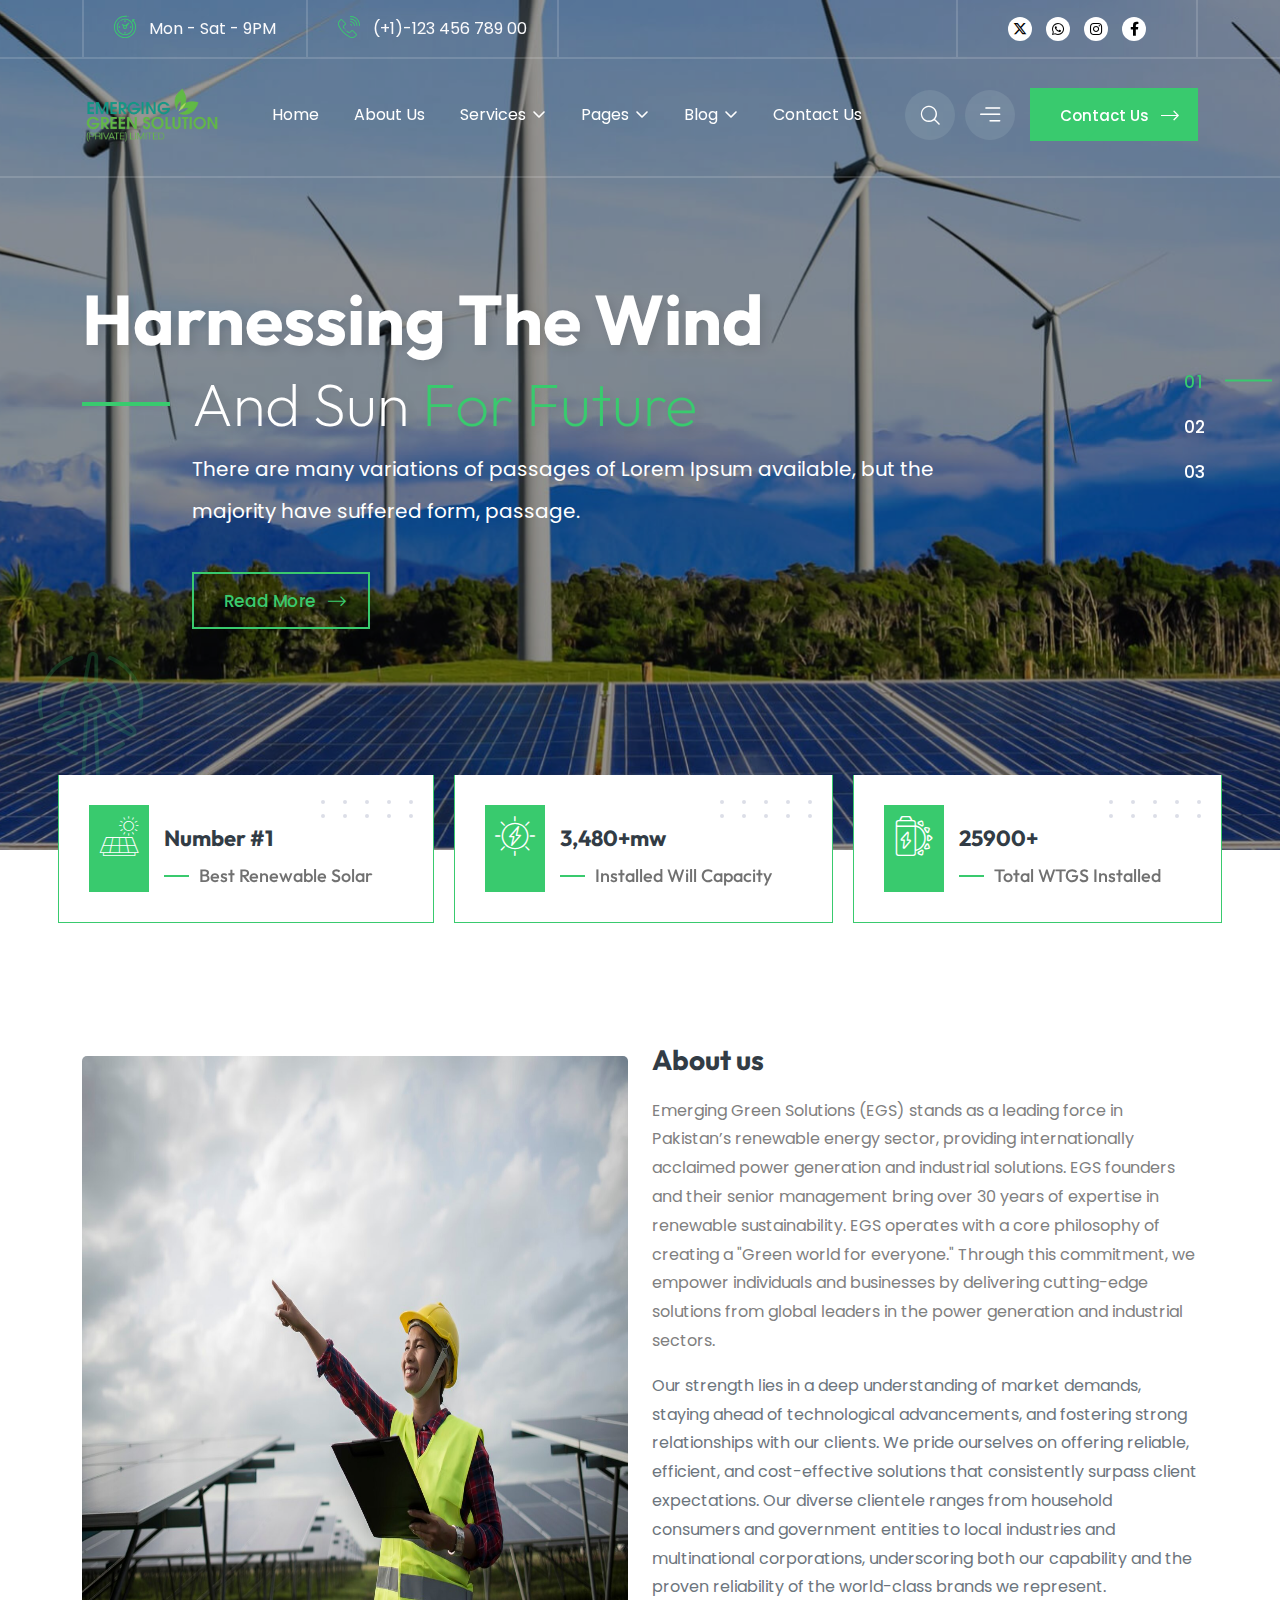
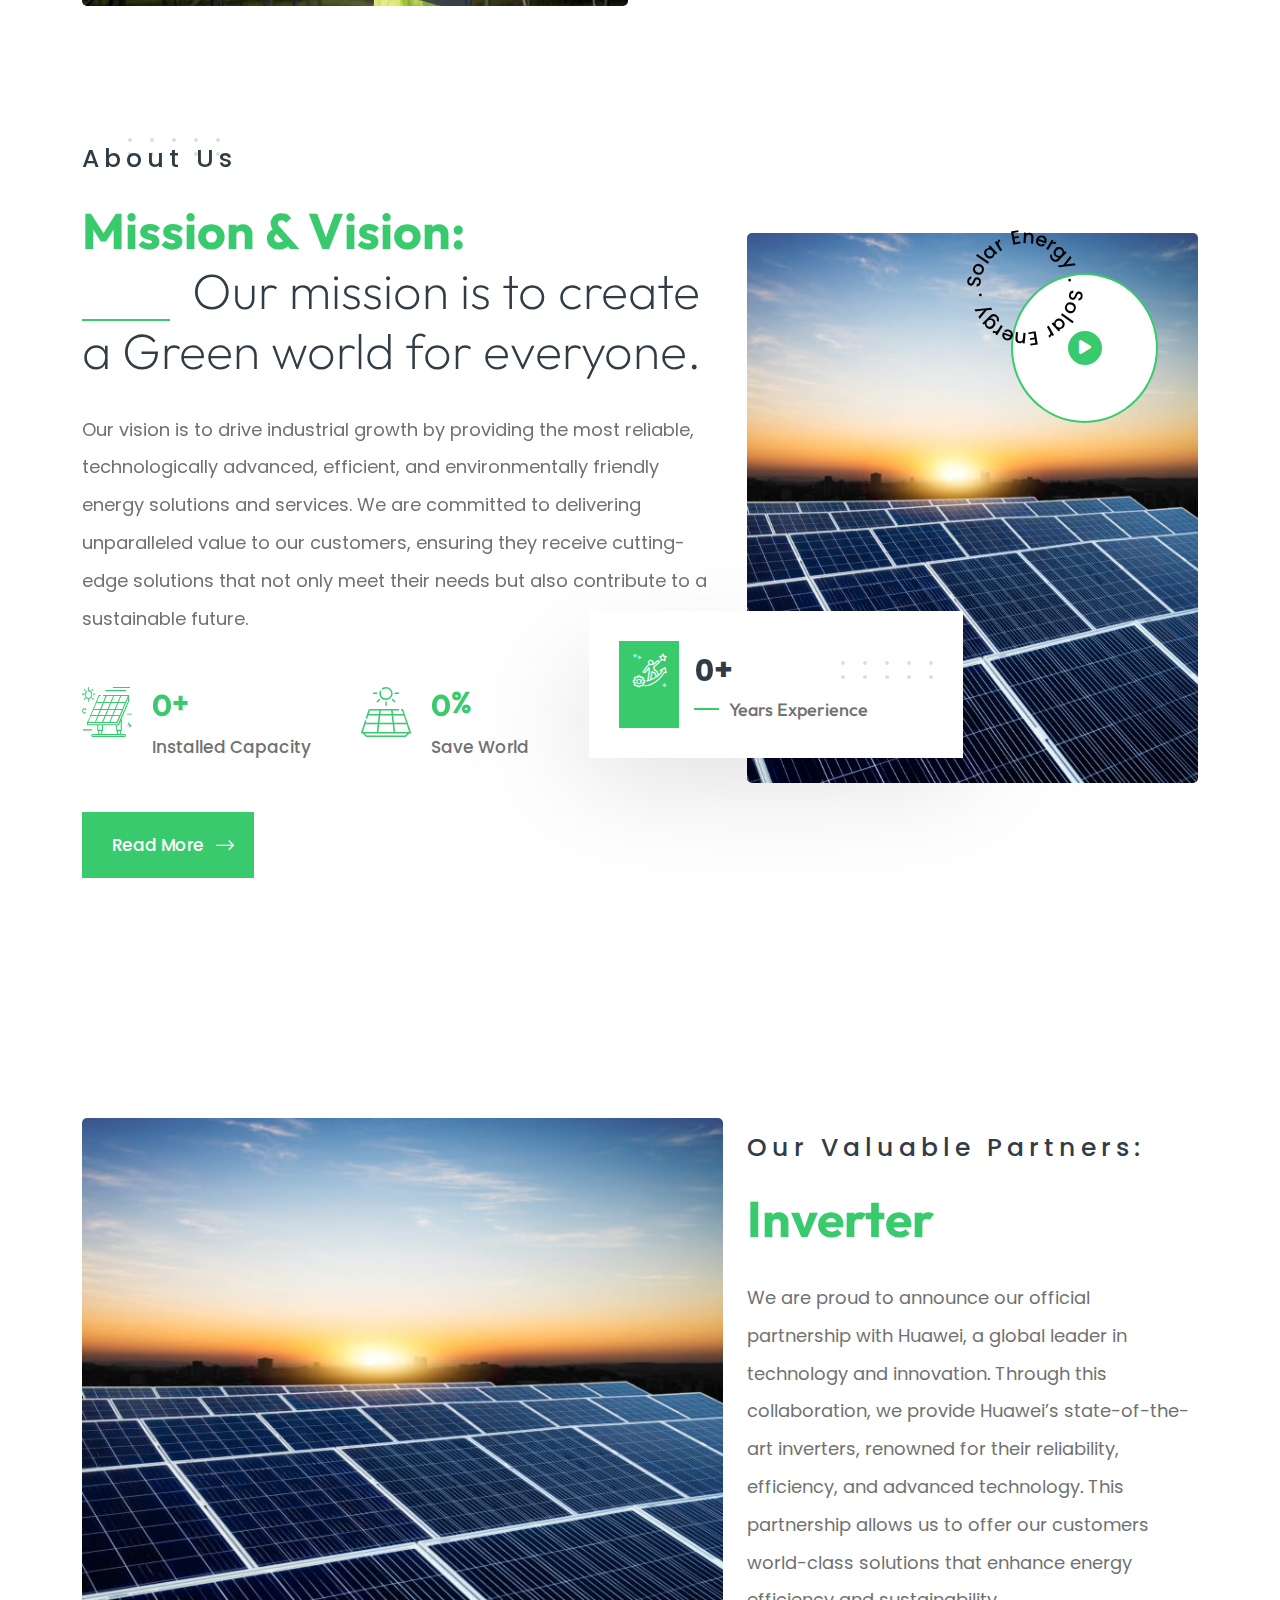
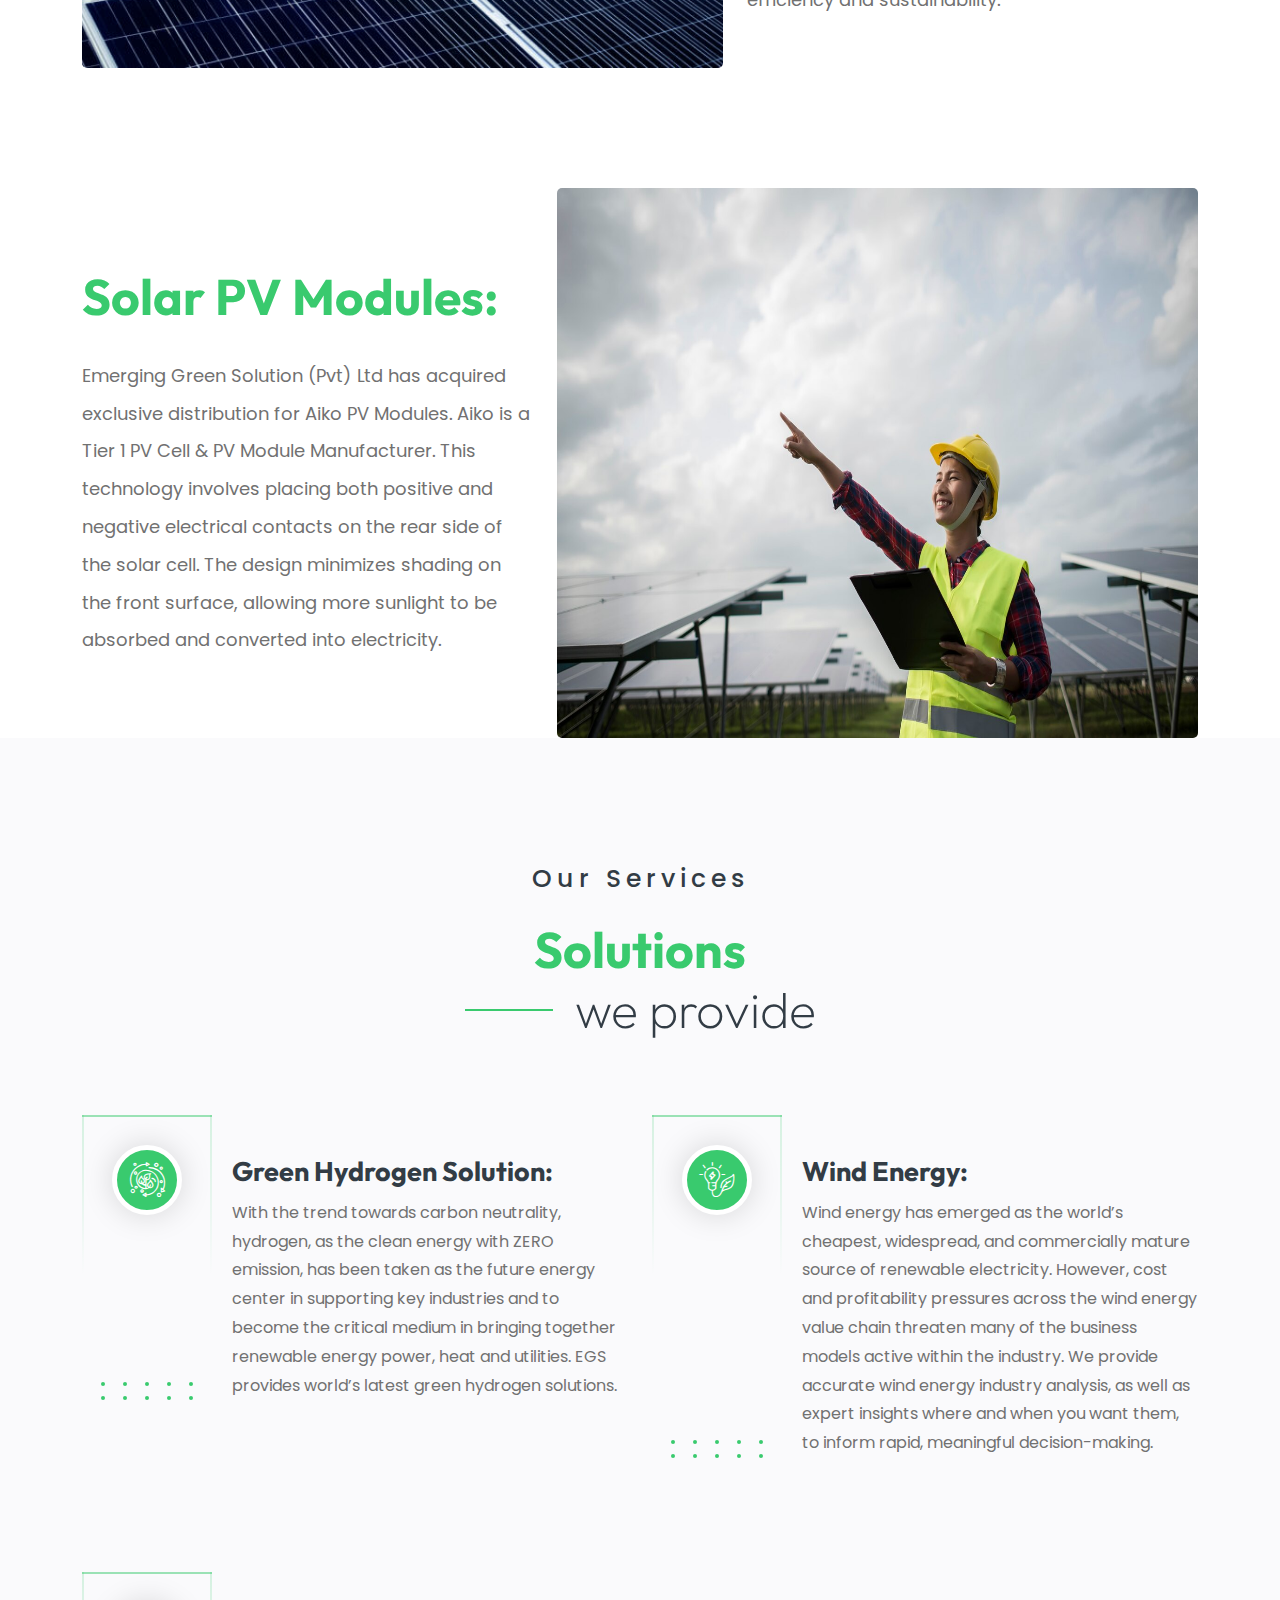
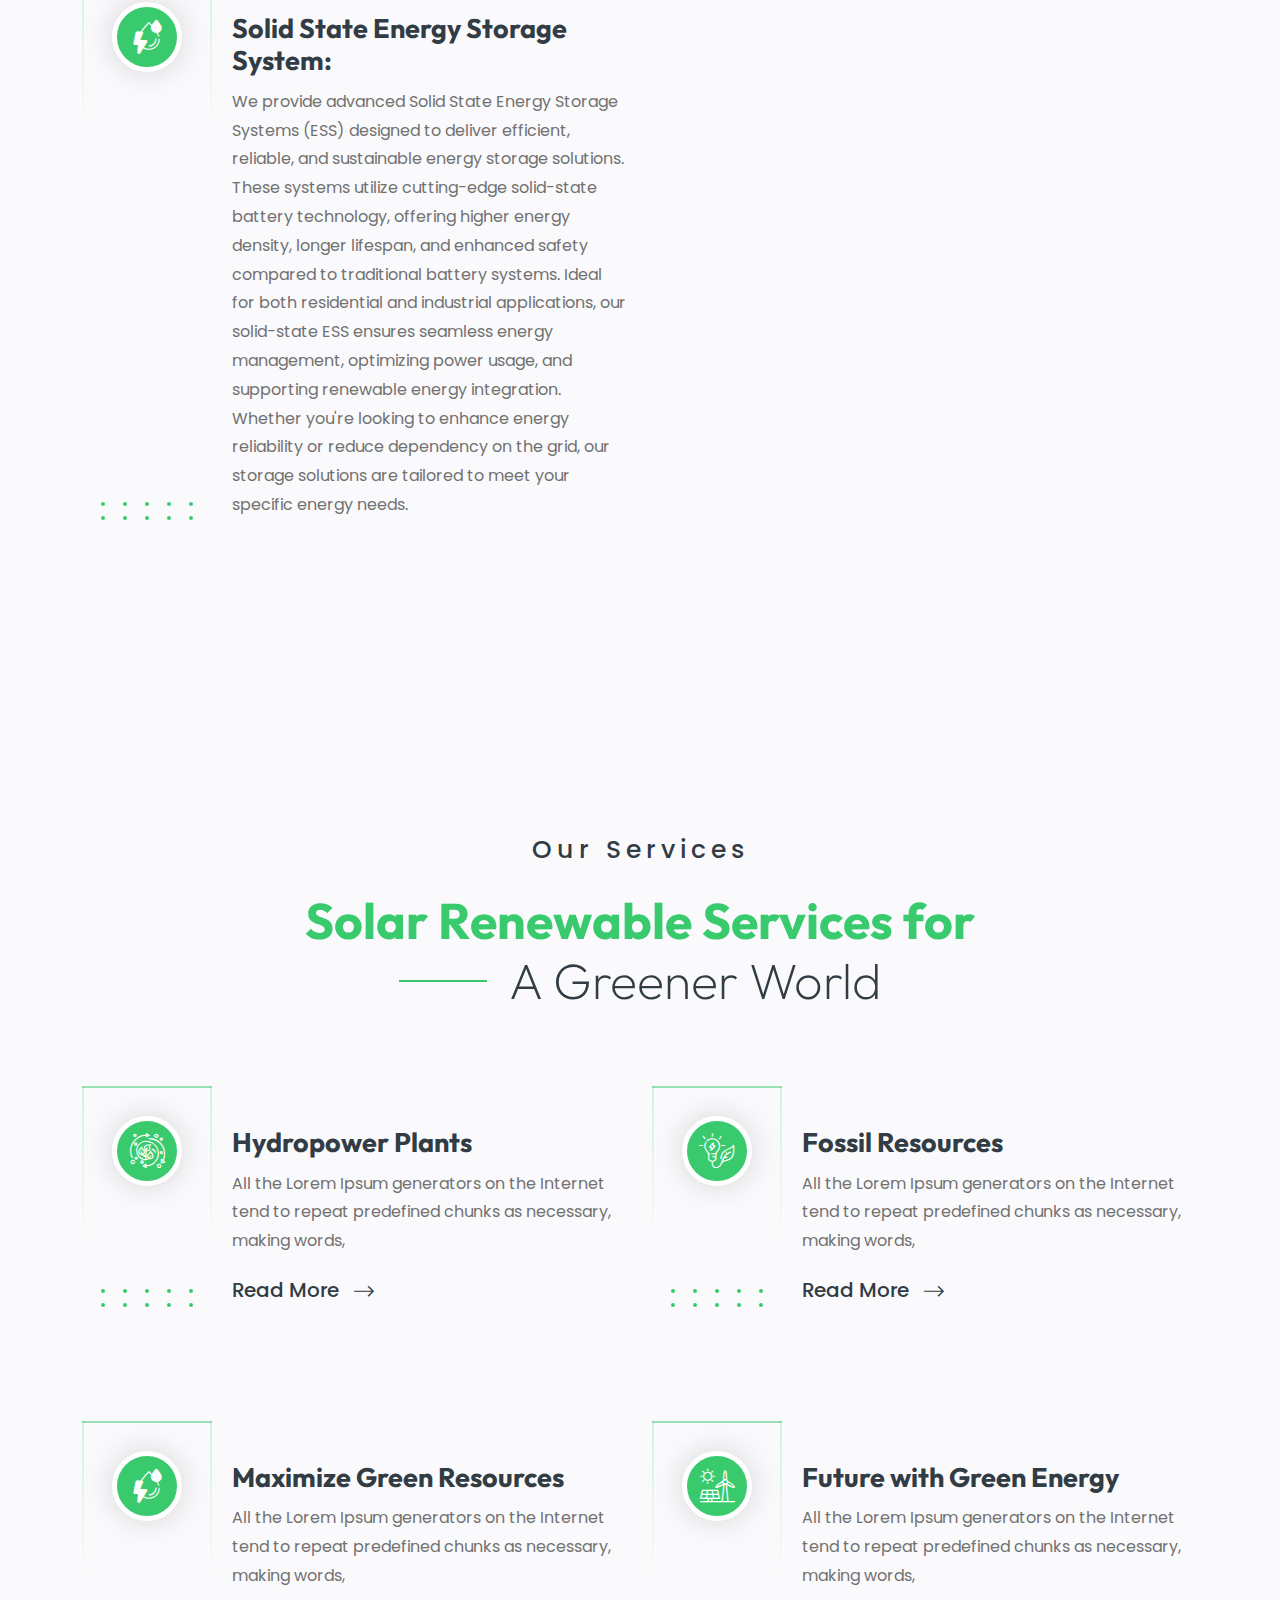
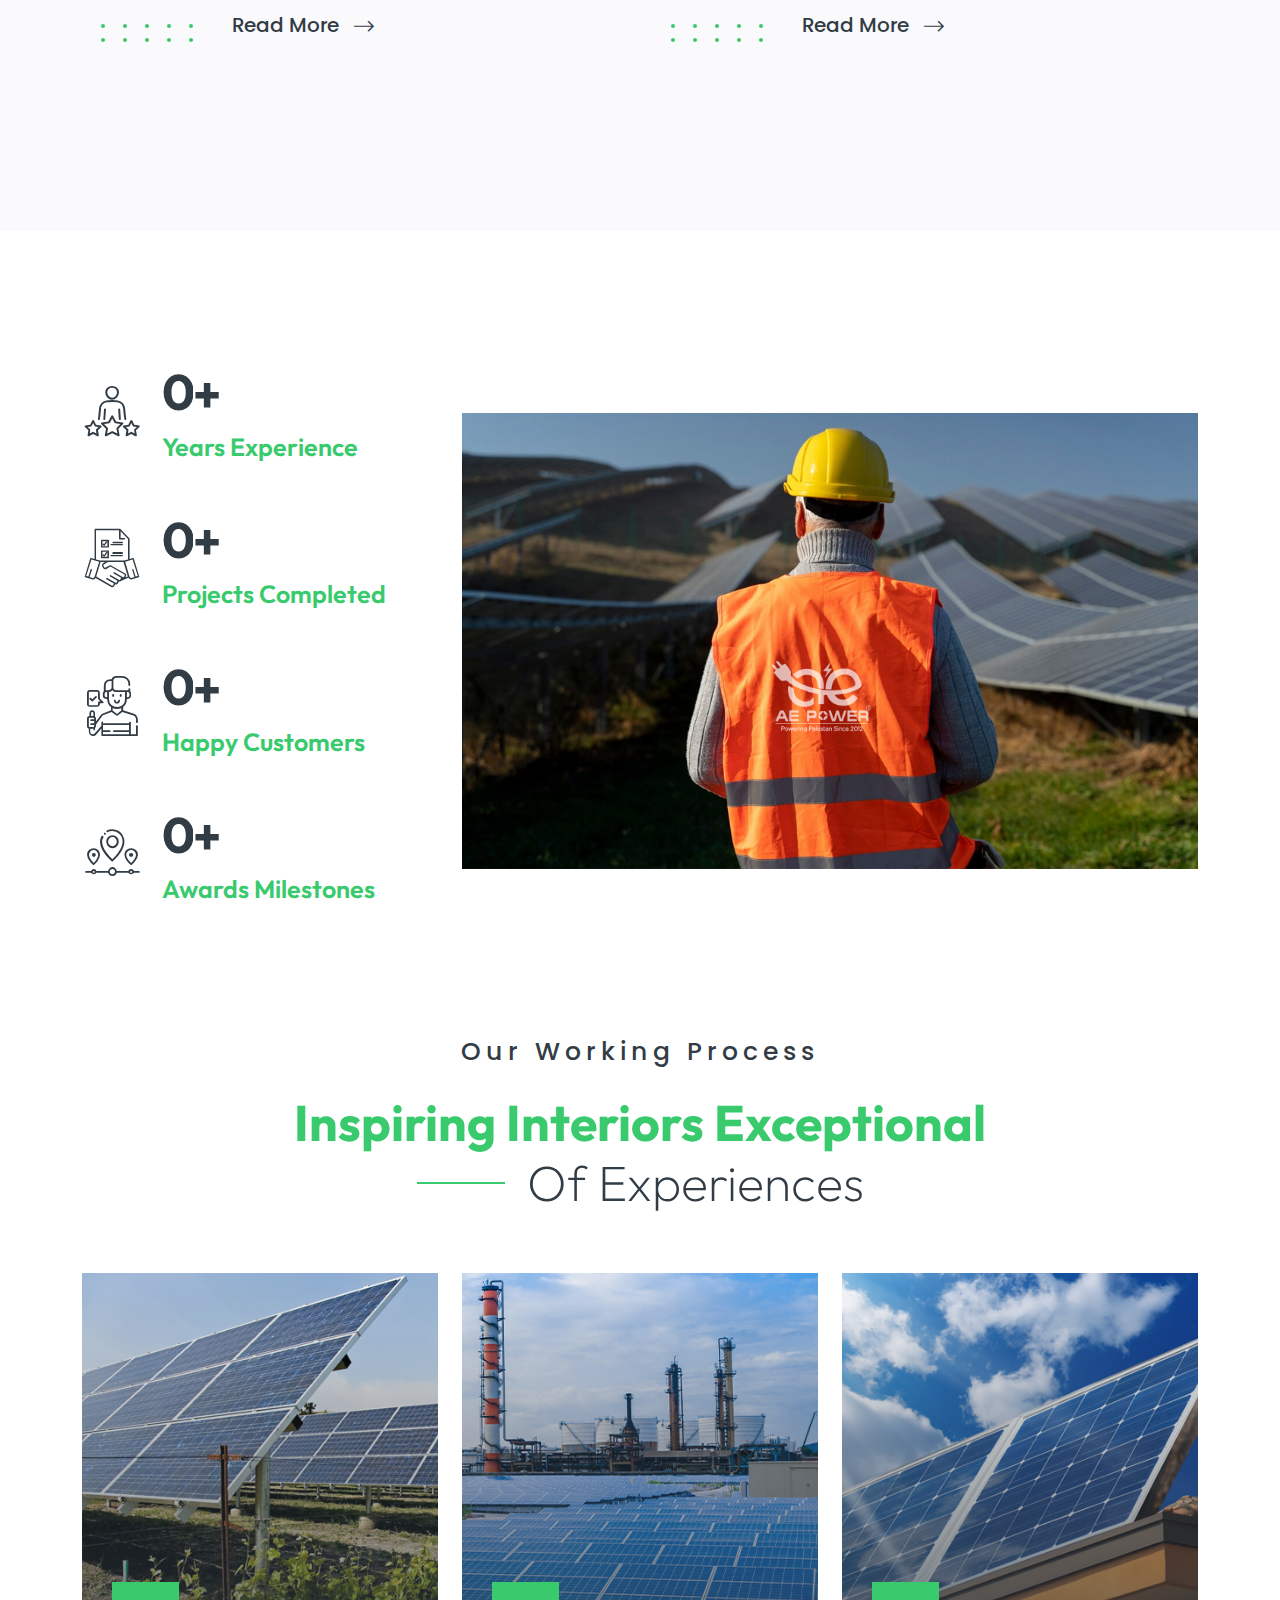
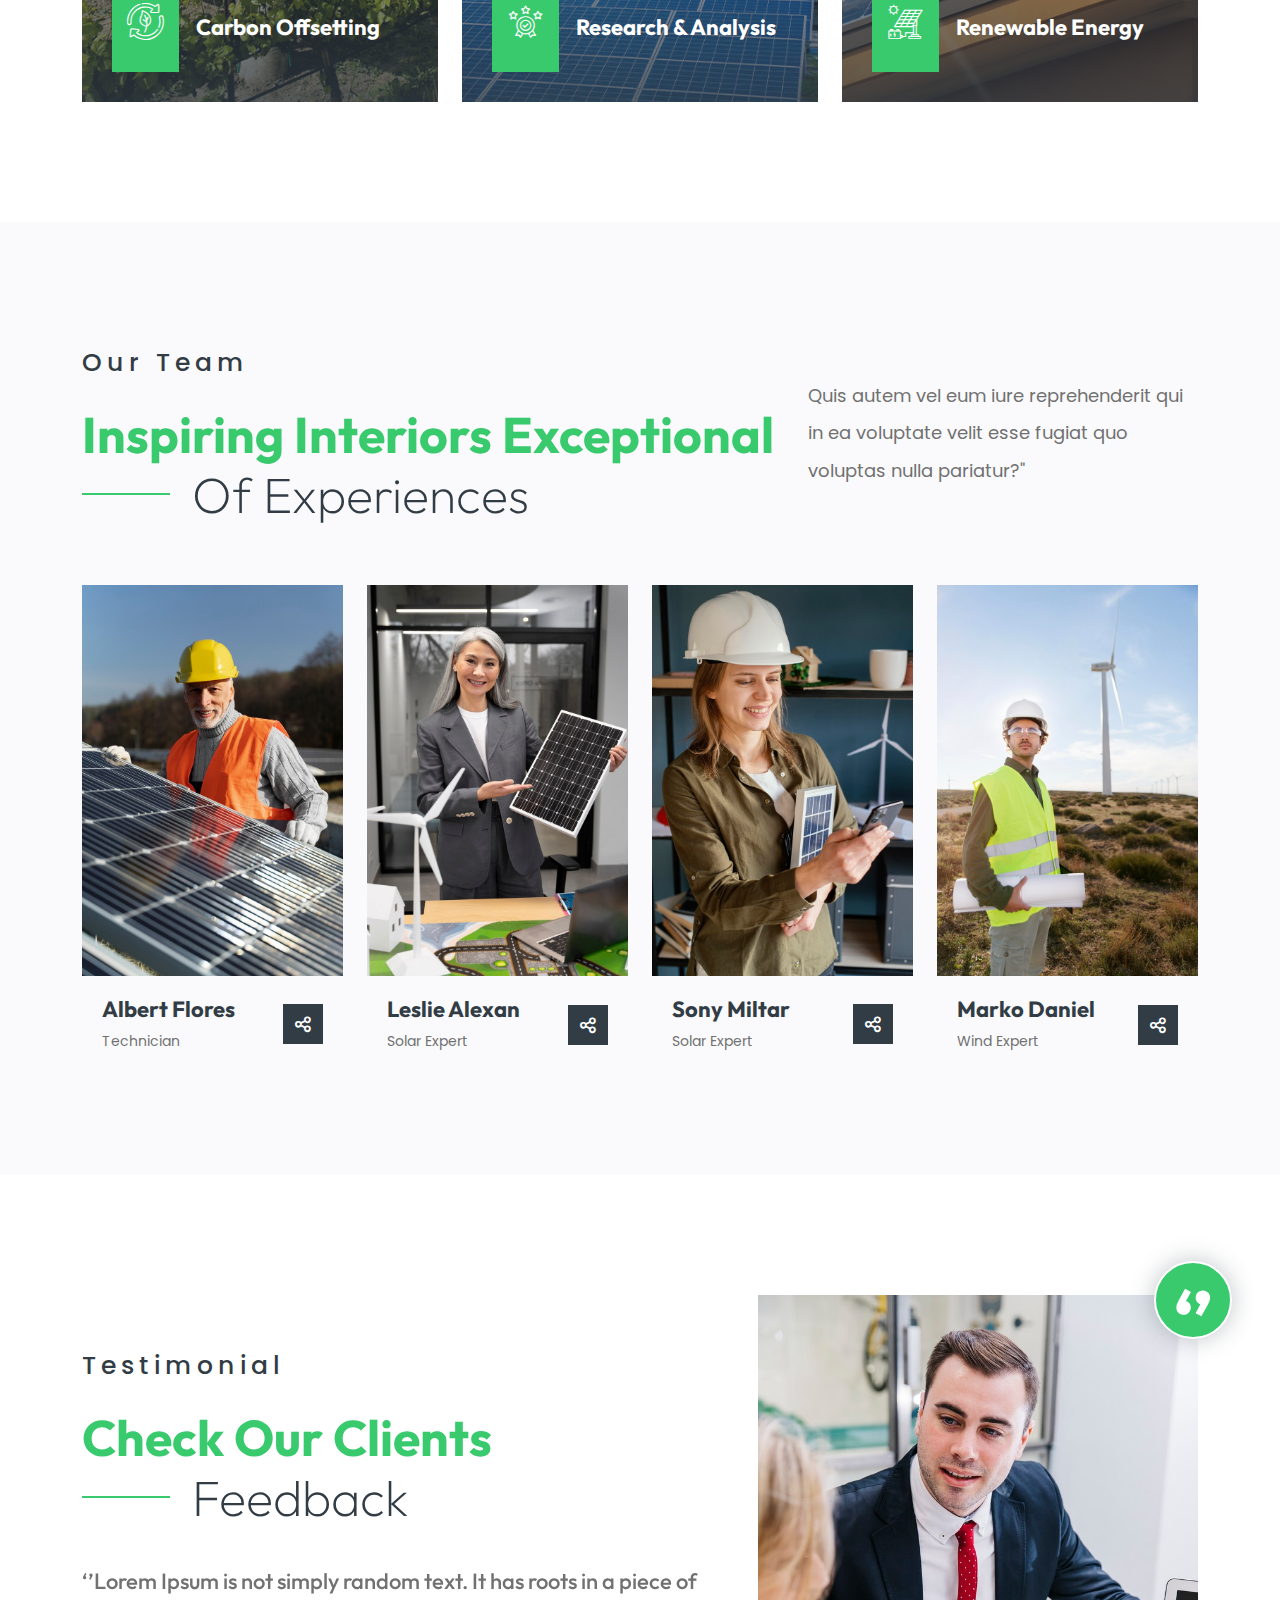
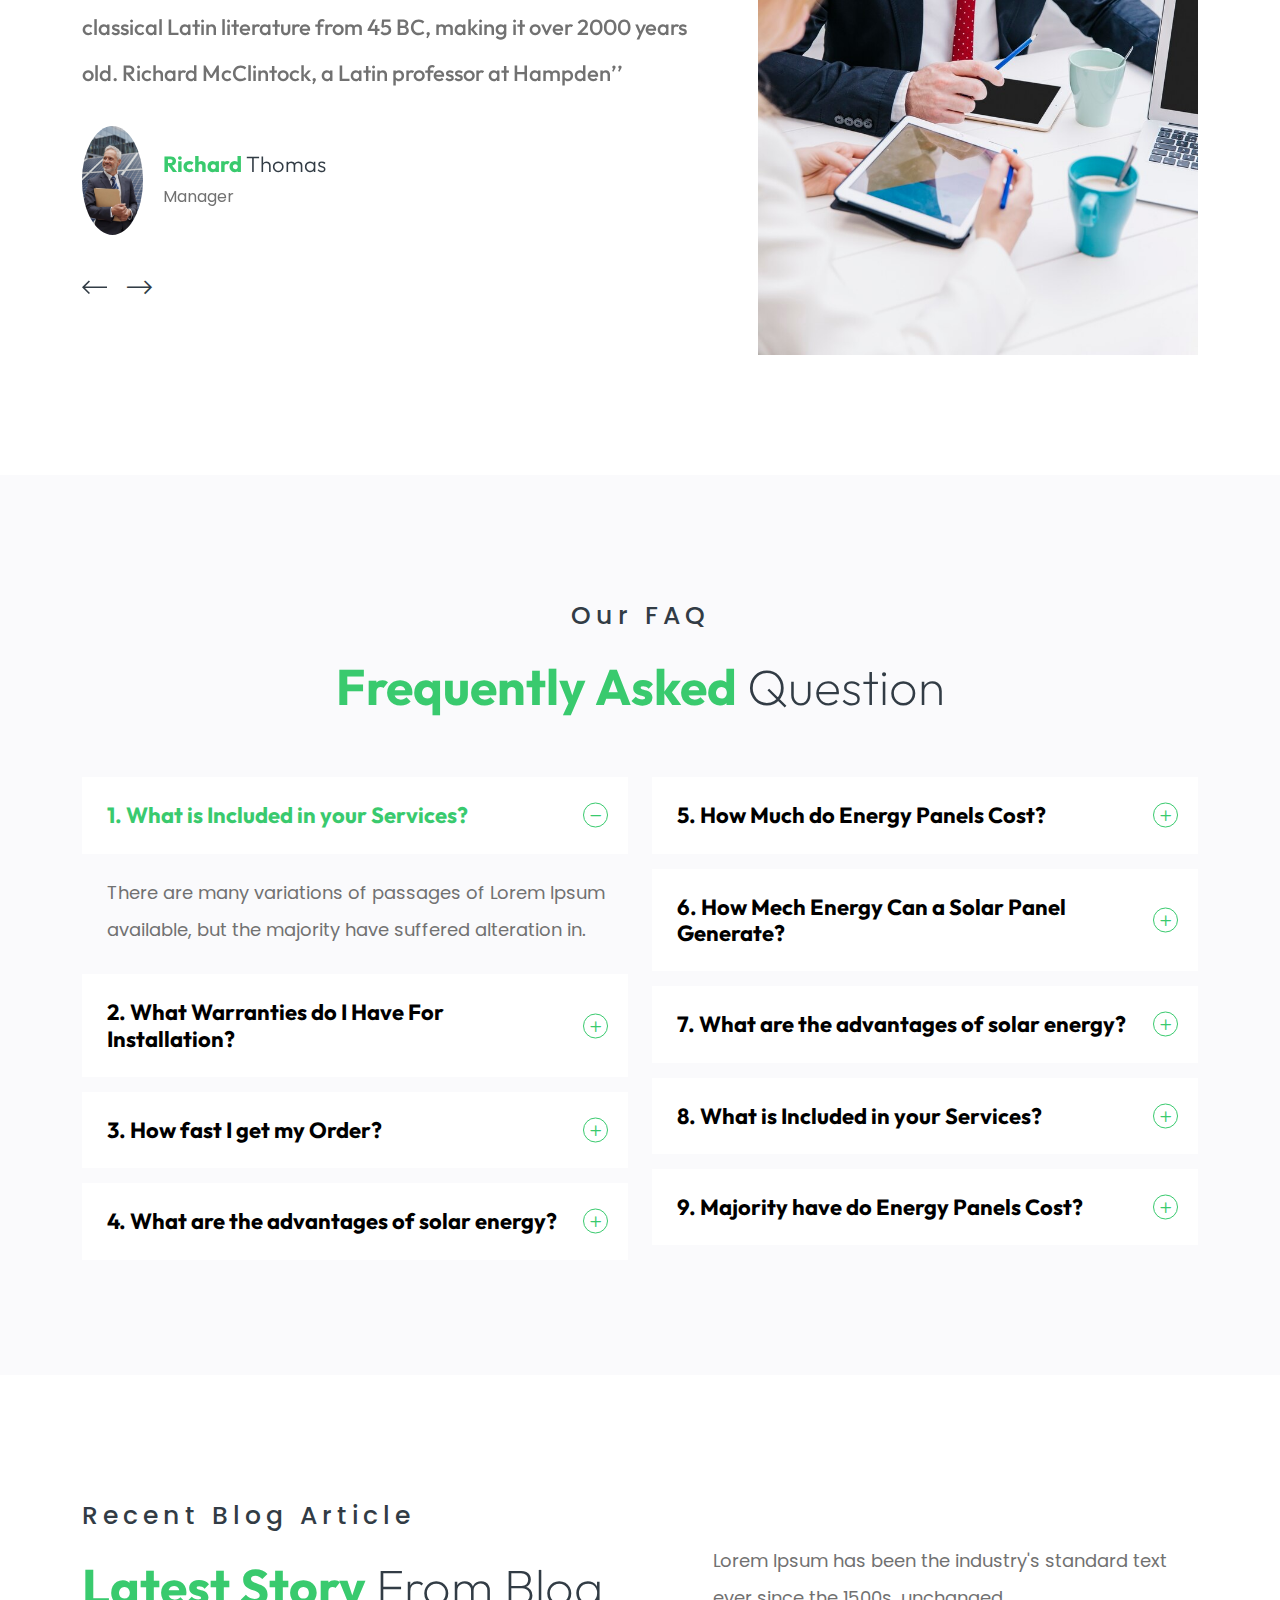
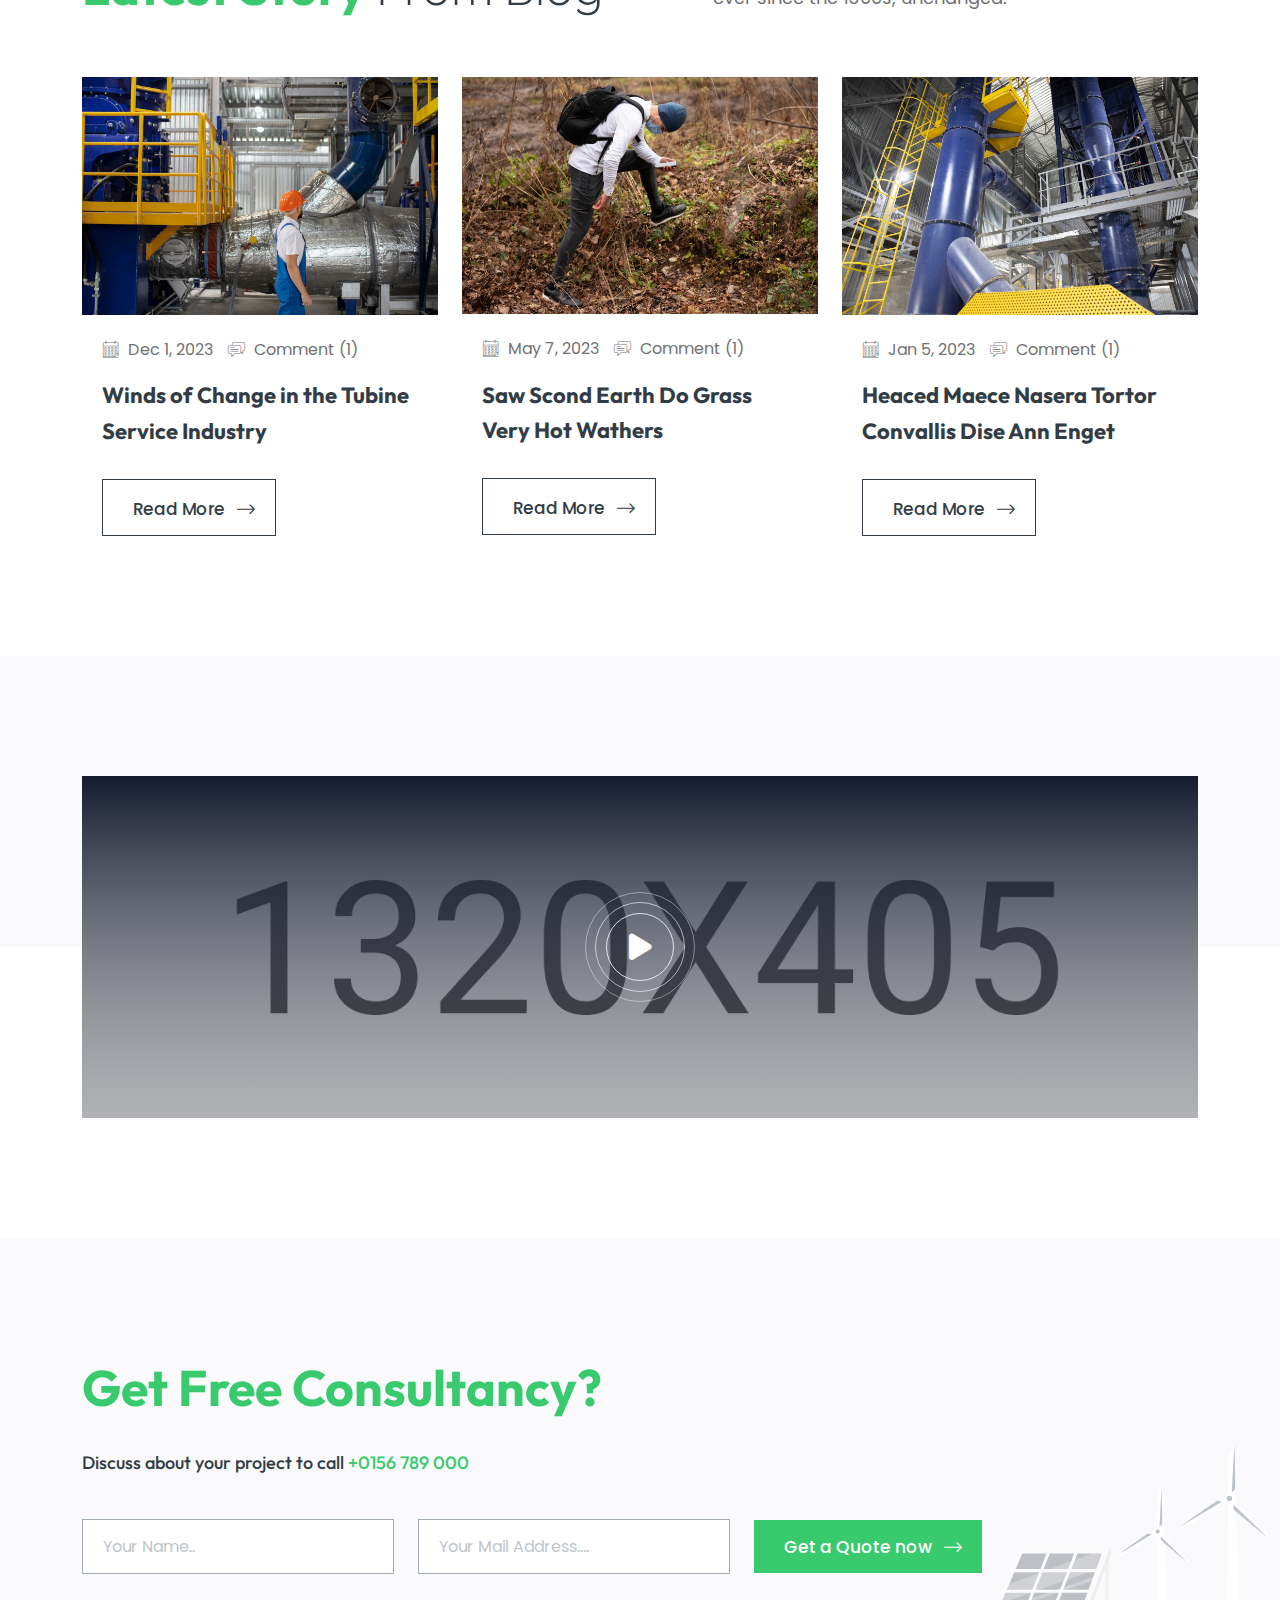
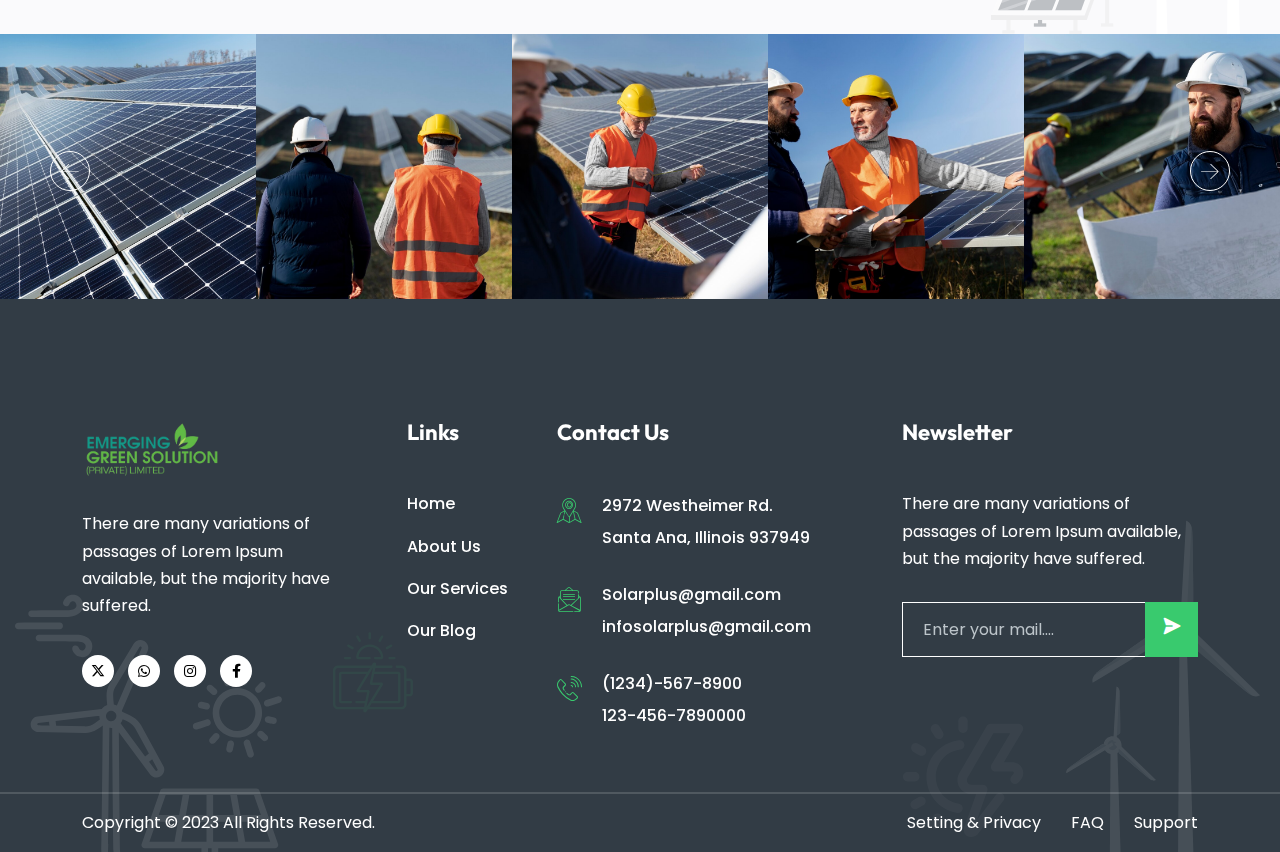
==== commit aa6daf5c: "fix: "these changes are done"" ====
--- a/index.html
+++ b/index.html
@@ -8,7 +8,7 @@
     <meta name="description" content="" />
 
     <!-- Site Title -->
-    <title>SolarPlus - Solar & Renewable Energy HTML Template</title>
+    <title>Emerging Green Solution</title>
 
     <!-- Place favicon.ico in the root directory -->
     <link rel="apple-touch-icon" href="assets/images/fav.svg" />
@@ -27,7 +27,7 @@
 
 <body>
     <!-- Preloader start -->
-    <div id="preloader" class="preloader">
+        <!-- <div id="preloader" class="preloader">
         <div class="animation-preloader">
             <div class="spinner">
                 <div class="loader-icon">
@@ -35,19 +35,31 @@
                 </div>
             </div>
             <div class="txt-loading">
+                <span data-text-preloader="E" class="letters-loading"> E </span>
+                <span data-text-preloader="M" class="letters-loading"> M </span>
+                <span data-text-preloader="E" class="letters-loading"> E </span>
+                <span data-text-preloader="R" class="letters-loading"> R </span>
+                <span data-text-preloader="G" class="letters-loading"> G </span>
+                <span data-text-preloader="I" class="letters-loading"> I </span>
+                <span data-text-preloader="N" class="letters-loading"> N </span>
+                <span data-text-preloader="G" class="letters-loading"> G </span>
+                <span data-text-preloader="G" class="letters-loading"> G </span>
+                <span data-text-preloader="R" class="letters-loading"> R </span>
+                <span data-text-preloader="E" class="letters-loading"> E </span>
+                <span data-text-preloader="E" class="letters-loading"> E </span>
+                <span data-text-preloader="N" class="letters-loading"> N </span>
                 <span data-text-preloader="S" class="letters-loading"> S </span>
                 <span data-text-preloader="O" class="letters-loading"> O </span>
                 <span data-text-preloader="L" class="letters-loading"> L </span>
-                <span data-text-preloader="A" class="letters-loading"> A </span>
-                <span data-text-preloader="R" class="letters-loading"> R </span>
-                <span data-text-preloader="P" class="letters-loading"> P </span>
-                <span data-text-preloader="L" class="letters-loading"> L </span>
                 <span data-text-preloader="U" class="letters-loading"> U </span>
-                <span data-text-preloader="S" class="letters-loading"> S </span>
+                <span data-text-preloader="T" class="letters-loading"> T </span>
+                <span data-text-preloader="I" class="letters-loading"> I </span>
+                <span data-text-preloader="O" class="letters-loading"> O </span>
+                <span data-text-preloader="N" class="letters-loading"> N </span>
             </div>
         </div>
         <button class="tj-header-btn btn">Cancel Preloader</button>
-    </div>
+    </div> -->
     <!-- Preloader end -->
 
     <!-- start: Offcanvas Area -->
@@ -581,11 +593,6 @@
             </div>
         </div>
     </section>
-    
-
-
-
-
         <section class="tj-about-section">
             <div class="container">
                 <div class="row align-items-center">
@@ -682,6 +689,183 @@
                 <img src="assets/images/shape/service-1.svg" alt="Shape" />
             </div>
         </section>
+        <section class="tj-about-section tj-about-page">
+            <div class="container">
+                <div class="row align-items-center">
+                    <div class="col-xl-7 col-lg-7">
+                        <div class="">
+                            <div class="about-lg-image">
+                                <img src="assets/images/about/about-1.jpg" alt="Image" />    
+                            </div>
+                        </div>
+                    </div>
+                    <div class="col-xl-5 col-lg-5">
+                        <div class="about-content-one">
+                            <div class="tj-sec-heading">
+                                <span class="sub-title">Our Valuable Partners:</span>
+                                <h2 class="sec-title">
+                                    Inverter <br />
+                                </h2>
+                                <div class="desc">
+                                    <p>
+                                        We are proud to announce our official partnership with Huawei, a global leader in technology and innovation.
+                                         Through this collaboration, we provide Huawei’s state-of-the-art inverters, renowned for their reliability,
+                                          efficiency, and advanced technology. 
+                                        This partnership allows us to offer our customers world-class solutions that enhance energy efficiency and sustainability.
+                                    </p>
+                                </div>
+                            </div>
+                        </div>
+                    </div>
+                </div>
+            </div>
+        </section>
+        <section class="tj-about-section tj-about-page"></section>
+        <div class="container">
+            <div class="row align-items-center">
+                <div class="col-xl-5 col-lg-5">
+                    <div class="about-content-one">
+                        <div class="tj-sec-heading">
+                            <h2 class="sec-title">
+                                Solar PV Modules: <br />
+                            </h2>
+                            <div class="desc">
+                                <p>
+                                    Emerging Green Solution (Pvt) Ltd has acquired exclusive distribution for Aiko PV Modules. 
+                                    Aiko is a Tier 1 PV Cell & PV Module Manufacturer. This technology involves placing both positive 
+                                    and negative electrical contacts on the rear side of the solar cell.
+                                     The design minimizes shading on the front surface, allowing more sunlight to be absorbed and converted into electricity.
+                                </p>
+                            </div>
+                        </div>
+                    </div>
+                </div>
+                <div class="col-xl-7 col-lg-7">
+                    <div>
+                        <div class="about-lg-image">
+                            <img src="assets/images/about/about11.jpg" alt="Image" />
+                            
+                        </div>
+                    </div>
+                </div>
+            </div>
+        </div>
+    </section>
+    <section class="tj-service-section">
+        <div class="container">
+            <div class="row">
+                <div class="col-lg-12">
+                    <div class="tj-sec-heading text-center">
+                        <span class="sub-title">Our Services</span>
+                        <h2 class="sec-title">
+                            Solutions <br />
+                            <span>we provide</span>
+                        </h2>
+                    </div>
+                </div>
+            </div>
+            <div class="row">
+                <div class="col-lg-6">
+                    <div class="tj-service-item-two">
+                        <div class="service-icon-box">
+                            <div class="service-icon hover-shape-border">
+                                <i class="flaticon-environmental"></i>
+                                <div class="icon-shape">
+                                    <span class="border-shadow shadow-1"></span>
+                                    <span class="border-shadow shadow-2"></span>
+                                    <span class="border-shadow shadow-3"></span>
+                                </div>
+                            </div>
+                            <div class="item-shape">
+                                <img src="assets/images/shape/shape-1.svg" alt="Shape" />
+                            </div>
+                        </div>
+                        <div class="service-content">
+                            <h4 class="title">Green Hydrogen Solution: 
+                            </h4>
+                            <div class="desc">
+                                <p>
+                                    With the trend towards carbon neutrality, hydrogen, as the clean energy with ZERO emission,
+                                     has been taken as the future energy center in supporting key industries and to become the
+                                      critical medium in bringing together renewable energy power, heat and utilities. EGS
+                                       provides world’s latest green hydrogen solutions.
+                                </p>
+                            </div>
+                            <!-- <div class="read-more">
+                                <a class="link" href="service-details.html">Read More <i
+                                        class="flaticon-right-arrow"></i></a>
+                            </div> -->
+                        </div>
+                    </div>
+                </div>
+                <div class="col-lg-6">
+                    <div class="tj-service-item-two">
+                        <div class="service-icon-box">
+                            <div class="service-icon hover-shape-border">
+                                <i class="flaticon-save-energy"></i>
+                                <div class="icon-shape">
+                                    <span class="border-shadow shadow-1"></span>
+                                    <span class="border-shadow shadow-2"></span>
+                                    <span class="border-shadow shadow-3"></span>
+                                </div>
+                            </div>
+                            <div class="item-shape">
+                                <img src="assets/images/shape/shape-1.svg" alt="Shape" />
+                            </div>
+                        </div>
+                        <div class="service-content">
+                            <h4 class="title"><a href="service-details.html">Wind Energy: 
+                            </a></h4>
+                            <div class="desc">
+                                <p>
+                                    Wind energy has emerged as the world’s cheapest, widespread,
+                                     and commercially mature source of renewable electricity.
+                                       However, cost and profitability pressures across the wind energy
+                                        value chain threaten many of the business models active within the industry.
+                                          We provide accurate wind energy industry analysis, as well as expert insights
+                                           where and when you want them, to inform rapid, meaningful decision-making.
+                                </p>
+                            </div>
+                            <!-- <div class="read-more">
+                                <a class="link" href="service-details.html">Read More <i
+                                        class="flaticon-right-arrow"></i></a>
+                            </div> -->
+                        </div>
+                    </div>
+                </div>
+                <div class="col-lg-12">
+                    <div class="tj-service-item-two">
+                        <div class="service-icon-box">
+                            <div class="service-icon hover-shape-border">
+                                <i class="flaticon-hydropower"></i>
+                                <div class="icon-shape">
+                                    <span class="border-shadow shadow-1"></span>
+                                    <span class="border-shadow shadow-2"></span>
+                                    <span class="border-shadow shadow-3"></span>
+                                </div>
+                            </div>
+                            <div class="item-shape">
+                                <img src="assets/images/shape/shape-1.svg" alt="Shape" />
+                            </div>
+                        </div>
+                        <div class="service-content">
+                            <h4 class="title">Solid State Energy Storage System:</h4>
+                            <div class="desc">
+                                <p>
+                                    We provide advanced Solid State Energy Storage Systems (ESS) designed to deliver efficient, reliable, and
+                                     sustainable energy storage solutions. These systems utilize cutting-edge solid-state battery technology, 
+                                     offering higher energy density, longer lifespan, and enhanced safety compared to traditional battery systems. 
+                                     Ideal for both residential and industrial applications, our solid-state ESS ensures seamless energy management,
+                                      optimizing power usage, and supporting renewable energy integration. Whether you're looking to enhance energy reliability 
+                                    or reduce dependency on the grid, our storage solutions are tailored to meet your specific energy needs.
+                                </p>
+                            </div>
+                        </div>
+                    </div>
+                </div>
+            </div>
+        </div>
+    </section>
         <!--=========== About Section End =========-->
 
         <!--=========== Service Section Start =========-->
@@ -1750,7 +1934,7 @@
                         <div class="copyright-content-ara">
                             <div class="copyright-text">
                                 <p>
-                                    Copyright © 2023 <a href="#" target="_blank"> ThemeJunction. </a> All Rights
+                                    Copyright © 2023 All Rights
                                     Reserved.
                                 </p>
                             </div>
